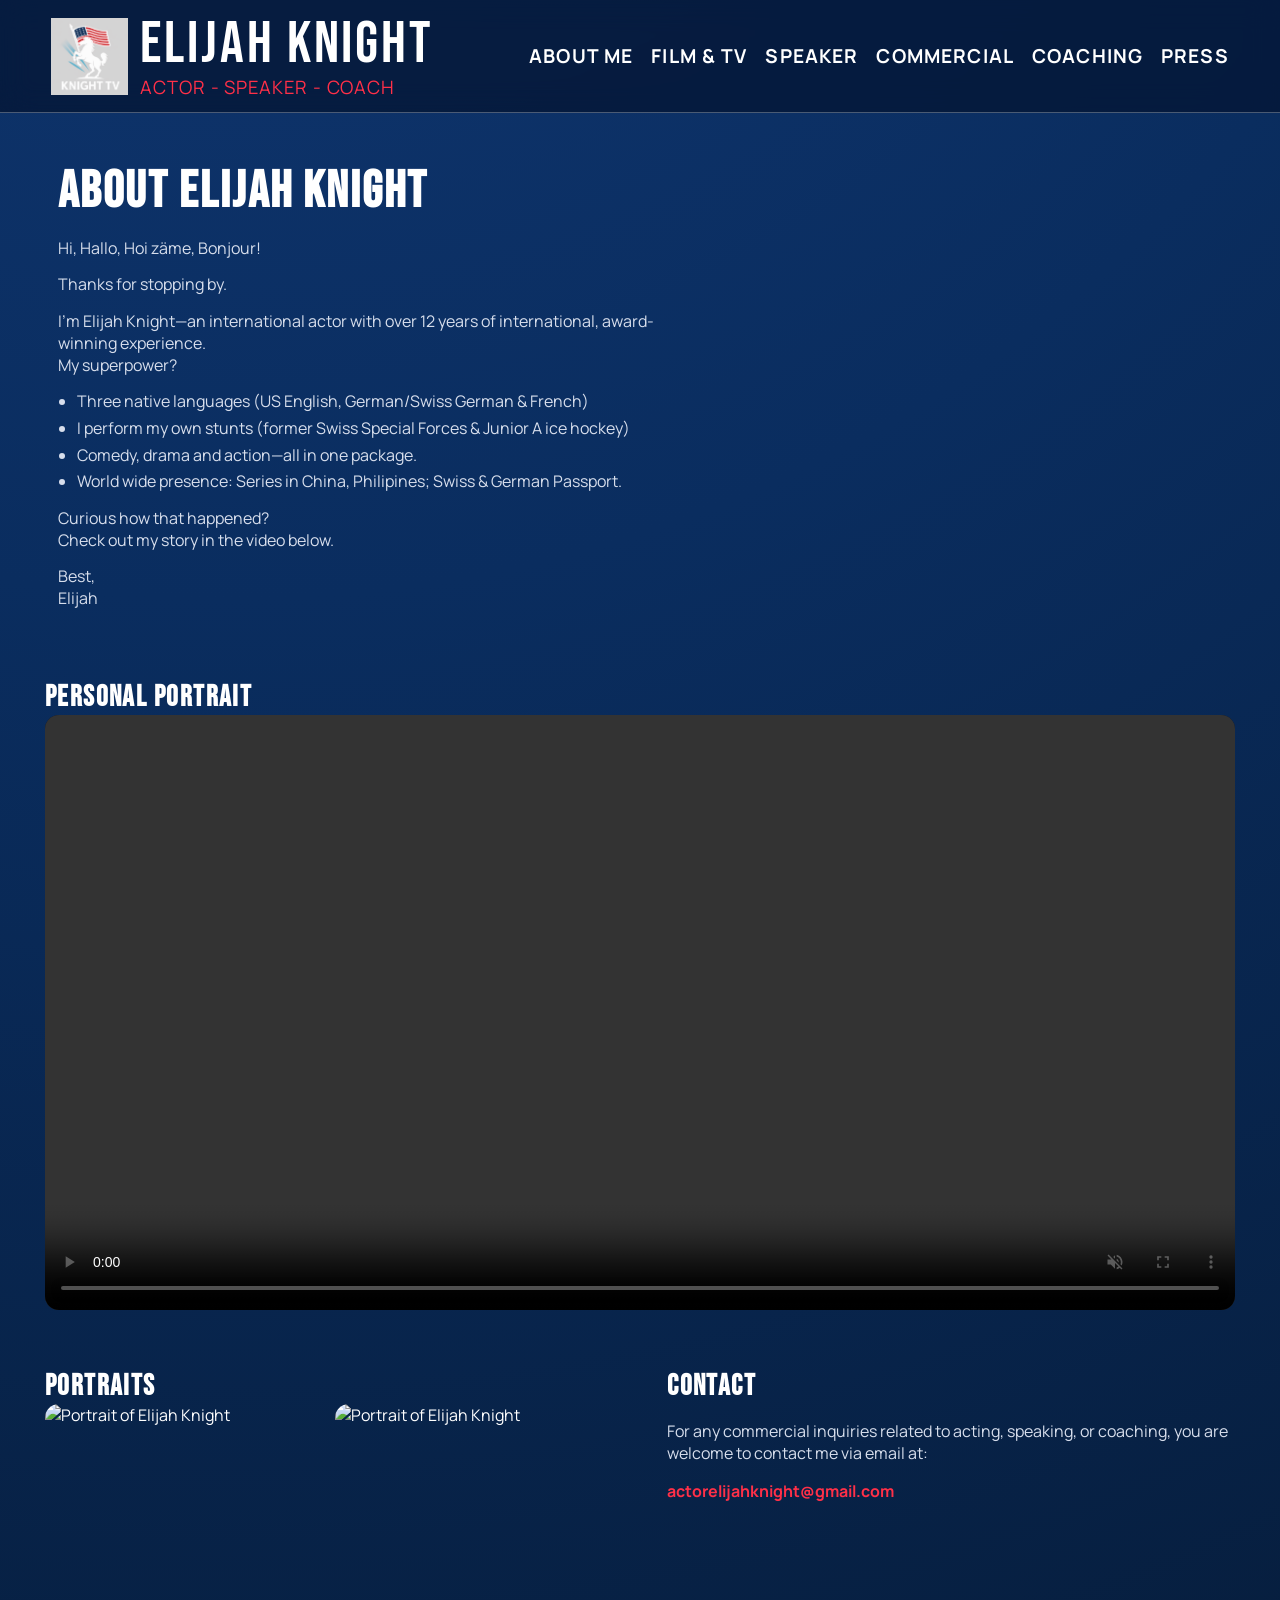
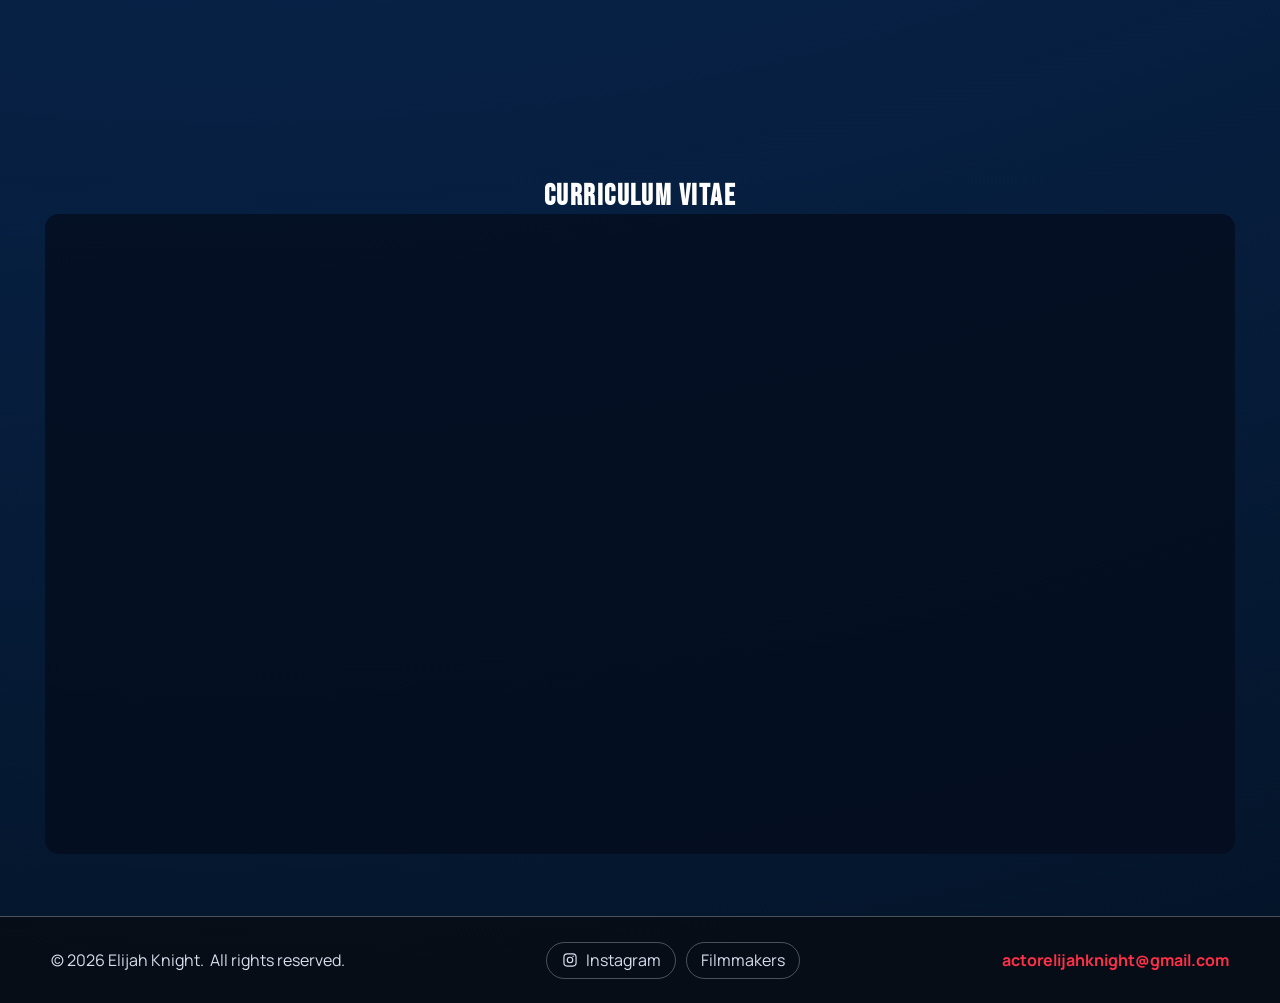
==== about.html @ 016f7296 "chnages eliah" ====
<!doctype html>
<html lang="en">
  <head>
    <meta charset="UTF-8" />
    <meta name="viewport" content="width=device-width, initial-scale=1.0" />
    <title>About | Elijah Knight</title>
    <meta name="description" content="Biography and profile of Elijah Knight." />
    <link rel="icon" type="image/png" href="assets/FavIcon.png" />
    <link rel="preconnect" href="https://fonts.googleapis.com" />
    <link rel="preconnect" href="https://fonts.gstatic.com" crossorigin />
    <link
      href="https://fonts.googleapis.com/css2?family=Bebas+Neue&family=Manrope:wght@400;600;700;800&display=swap"
      rel="stylesheet"
    />
    <link rel="stylesheet" href="styles.css" />
  </head>
  <body class="mobile-center-title">
    <header class="site-header">
      <div class="header-inner">
        <a class="brand" href="index.html">
          <img class="brand-logo" src="assets/KnightTVwhiteTransparent.png" alt="Elijah Knight logo" />
          <span class="brand-text">
            <span class="brand-title">Elijah Knight</span>
            <span class="brand-subtitle">Actor - Speaker - Coach</span>
          </span>
        </a>
        <button class="menu-toggle" type="button" aria-label="Toggle menu" aria-expanded="false" data-menu-toggle>
          <span></span><span></span><span></span>
        </button>
        <nav class="main-nav" aria-label="Main navigation" data-main-nav>
          <ul class="nav-list">
            <li><a class="nav-link" href="about.html">About Me</a></li>
            <li class="nav-item has-submenu">
              <a class="nav-link" href="reels.html">Film &amp; TV</a>
              <ul class="subnav">
                <li><a class="nav-link subnav-link" href="reels.html">Reels</a></li>
                <li><a class="nav-link subnav-link" href="films-tv-shows.html">Films &amp; TV Shows</a></li>
                <li><a class="nav-link subnav-link" href="in-production.html">In Production</a></li>
              </ul>
            </li>
            <li><a class="nav-link" href="speaker.html">Speaker</a></li>
            <li><a class="nav-link" href="commercial.html">Commercial</a></li>
            <li><a class="nav-link" href="coaching.html">Coaching</a></li>
            <li><a class="nav-link" href="press.html">Press</a></li>
          </ul>
        </nav>
      </div>
    </header>

    <main>
      <section class="page-hero plain-hero">
        <h1>About Elijah Knight</h1>
        <p>Hi, Hallo, Hoi zäme, Bonjour!</p>
        <p>Thanks for stopping by.</p>
        <p>
          I'm Elijah Knight—an international actor with over 12 years of international, award-winning experience.<br />
          My superpower?
        </p>
        <ul class="about-superpowers">
          <li>Three native languages (US English, German/Swiss German &amp; French)</li>
          <li>I perform my own stunts (former Swiss Special Forces &amp; Junior A ice hockey)</li>
          <li>Comedy, drama and action—all in one package.</li>
          <li>World wide presence: Series in China, Philipines; Swiss &amp; German Passport.</li>
        </ul>
        <p>
          Curious how that happened?<br />
          Check out my story in the video below.
        </p>
        <p>Best,<br />Elijah</p>
      </section>

      <section class="about-layout" aria-label="About details">
        <article class="section-card about-video-card">
          <h2>Personal Portrait</h2>
          <video controls autoplay muted loop playsinline preload="metadata" class="about-video">
            <source src="assets/about-video.mp4" type="video/mp4" />
          </video>
        </article>

        <article class="section-card about-portraits-card">
          <h2>Portraits</h2>
          <div class="about-portraits-grid">
            <img src="assets/portrait1.jpeg" alt="Portrait of Elijah Knight" />
            <img src="assets/portrait2.jpeg" alt="Portrait of Elijah Knight" />
          </div>
        </article>

        <article class="section-card about-contact-card">
          <h2>Contact</h2>
          <p>For any commercial inquiries related to acting, speaking, or coaching, you are welcome to contact me via email at:</p>
          <p><a class="footer-email" href="mailto:actorelijahknight@gmail.com">actorelijahknight@gmail.com</a></p>
        </article>

        <article class="section-card about-cv-card">
          <h2>Curriculum Vitae</h2>
          <iframe data-src="assets/elijah-knight-cv.pdf" title="Elijah Knight CV" class="about-cv-frame"></iframe>
          <a class="btn about-cv-mobile-link" href="assets/elijah-knight-cv.pdf" target="_blank" rel="noopener noreferrer">Download Curriculum Viate</a>
        </article>
      </section>
    </main>

    <footer class="site-footer">
      <div class="footer-inner">
        <p>© <span id="year">2026</span> Elijah Knight.<span class="footer-rights-block">All rights reserved.</span></p>
        <div class="footer-links">
          <a class="social-link" href="https://www.instagram.com/p/DXJRO6wuVqD/" target="_blank" rel="noopener noreferrer">
            <svg viewBox="0 0 24 24" aria-hidden="true"><path d="M7.75 2h8.5A5.76 5.76 0 0 1 22 7.75v8.5A5.76 5.76 0 0 1 16.25 22h-8.5A5.76 5.76 0 0 1 2 16.25v-8.5A5.76 5.76 0 0 1 7.75 2Zm0 1.8A3.96 3.96 0 0 0 3.8 7.75v8.5a3.96 3.96 0 0 0 3.95 3.95h8.5a3.96 3.96 0 0 0 3.95-3.95v-8.5a3.96 3.96 0 0 0-3.95-3.95h-8.5Zm8.96 1.42a1.08 1.08 0 1 1 0 2.16 1.08 1.08 0 0 1 0-2.16ZM12 7a5 5 0 1 1 0 10 5 5 0 0 1 0-10Zm0 1.8a3.2 3.2 0 1 0 0 6.4 3.2 3.2 0 0 0 0-6.4Z"/></svg>
            Instagram
          </a>
          <a class="social-link" href="https://www.filmmakers.eu/en/actors/elijah-knight" target="_blank" rel="noopener noreferrer">Filmmakers</a>
        </div>
        <a class="footer-email" href="mailto:actorelijahknight@gmail.com">actorelijahknight@gmail.com</a>
      </div>
    </footer>

    <script src="script.js"></script>
    <script>
      var yearNode = document.getElementById("year");
      if (yearNode) yearNode.textContent = String(new Date().getFullYear());
    </script>
  </body>
</html>
---- styles.css ----
:root {
  --bg: #031632;
  --surface: transparent;
  --surface-strong: transparent;
  --text: #ffffff;
  --muted: #d7deec;
  --accent: #ff002f;
  --accent-soft: #ff3048;
  --line: rgba(255, 255, 255, 0.28);
  --shadow: none;
}

* {
  box-sizing: border-box;
}

html,
body {
  margin: 0;
  padding: 0;
  font-family: "Manrope", "Segoe UI", sans-serif;
  color: var(--text);
  background: radial-gradient(circle at 18% -28%, #123a78 0, #0a2d5f 38%, #041428 100%);
  min-height: 100vh;
}

body {
  display: flex;
  flex-direction: column;
}

a {
  color: inherit;
  text-decoration: none;
}

.site-header {
  position: sticky;
  top: 0;
  z-index: 40;
  backdrop-filter: blur(14px);
  background: rgba(4, 22, 52, 0.76);
  border-bottom: 1px solid var(--line);
}

.header-inner {
  width: min(1200px, 92vw);
  margin: 0 auto;
  display: flex;
  align-items: center;
  justify-content: space-between;
  gap: 2rem;
  padding: 1rem 0;
}

.brand {
  display: flex;
  align-items: center;
  gap: 0.75rem;
  line-height: 1;
}

.brand-logo {
  height: clamp(3.2rem, 6.5vw, 4.8rem);
  width: auto;
  display: block;
}

.brand-text {
  display: flex;
  flex-direction: column;
}

.brand-title {
  font-family: "Bebas Neue", Impact, sans-serif;
  letter-spacing: 0.05em;
  font-size: clamp(2.2rem, 4.6vw, 4rem);
}

.brand-subtitle {
  margin-top: 0.2rem;
  font-size: clamp(0.9rem, 1.5vw, 1.15rem);
  color: var(--accent-soft);
  letter-spacing: 0.05em;
  text-transform: uppercase;
}

.main-nav {
  margin-left: auto;
}

.nav-list {
  list-style: none;
  padding: 0;
  margin: 0;
  display: flex;
  align-items: center;
  gap: clamp(0.5rem, 1.4vw, 1.6rem);
}

.nav-link {
  font-weight: 700;
  font-size: clamp(0.9rem, 1.5vw, 1.2rem);
  text-transform: uppercase;
  letter-spacing: 0.06em;
  padding-bottom: 0.3rem;
  border-bottom: 2px solid transparent;
  transition: border-color 0.2s ease, color 0.2s ease;
}

.nav-link:hover,
.nav-link.is-active {
  border-color: var(--accent);
  color: var(--accent-soft);
}

.nav-item {
  position: relative;
}

.subnav {
  list-style: none;
  margin: 0;
  padding: 0;
}

@media (min-width: 821px) {
  .subnav {
    position: absolute;
    top: 100%;
    left: 0;
    margin-top: 0.6rem;
    min-width: 220px;
    padding: 0.5rem 0;
    background: rgba(4, 22, 52, 0.96);
    border: 1px solid var(--line);
    border-radius: 12px;
    box-shadow: 0 18px 40px rgba(0, 0, 0, 0.35);
    opacity: 0;
    visibility: hidden;
    transform: translateY(-6px);
    transition: opacity 0.2s ease, transform 0.2s ease, visibility 0.2s ease;
    z-index: 50;
  }

  .nav-item.has-submenu:hover .subnav,
  .nav-item.has-submenu:focus-within .subnav {
    opacity: 1;
    visibility: visible;
    transform: translateY(0);
  }

  .subnav-link {
    display: block;
    padding: 0.55rem 1.1rem;
    border-bottom: none !important;
    white-space: nowrap;
  }

  .subnav-link:hover {
    background: rgba(255, 255, 255, 0.06);
  }
}

@media (max-width: 820px) {
  .subnav {
    padding-left: 1.2rem;
    margin-top: 0.4rem;
    display: flex;
    flex-direction: column;
    gap: 0.5rem;
  }

  .subnav-link {
    font-size: 0.9rem;
    opacity: 0.85;
  }
}

.menu-toggle {
  display: none;
  width: 46px;
  height: 46px;
  border: 1px solid var(--line);
  border-radius: 12px;
  background: transparent;
  color: var(--text);
  cursor: pointer;
}

.menu-toggle span {
  display: block;
  width: 22px;
  height: 2px;
  margin: 4px auto;
  background: currentColor;
  transition: transform 0.25s ease, opacity 0.25s ease;
}

.menu-toggle.is-open span:nth-child(1) {
  transform: translateY(6px) rotate(45deg);
}

.menu-toggle.is-open span:nth-child(2) {
  opacity: 0;
}

.menu-toggle.is-open span:nth-child(3) {
  transform: translateY(-6px) rotate(-45deg);
}

main {
  width: min(1400px, 96vw);
  margin: 1rem auto 0;
  flex: 1;
}

.home-page main {
  width: 100%;
  margin: 0;
}

.landing {
  position: relative;
  display: block;
}

.hero {
  position: relative;
  min-height: 84vh;
  border-radius: 26px;
  overflow: hidden;
  border: 1px solid var(--line);
  box-shadow: var(--shadow);
  background: #000;
}

.home-page .hero {
  min-height: calc(100vh - 88px);
  border-radius: 0;
  border-left: 0;
  border-right: 0;
}

.hero-video-wrap {
  position: absolute;
  inset: 0;
  pointer-events: none;
}

.hero-video {
  position: absolute;
  inset: 0;
  width: 100%;
  height: 100%;
  transform: scale(1.05);
  filter: saturate(0.92) contrast(1.08);
}

.hero-video-local {
  object-fit: cover;
  z-index: 1;
}

.hero-video-youtube {
  z-index: 0;
}

.hero-overlay {
  position: absolute;
  inset: 0;
  background:
    linear-gradient(180deg, rgba(2, 12, 30, 0.22) 0%, rgba(6, 21, 45, 0.46) 40%, rgba(5, 15, 34, 0.78) 100%),
    linear-gradient(120deg, rgba(255, 0, 47, 0.22) 0%, rgba(255, 0, 47, 0) 45%);
}

.hero-content {
  position: absolute;
  inset: auto 0 3.2rem;
  z-index: 2;
  padding: clamp(1rem, 2.4vw, 2rem);
}

.eyebrow {
  margin: 0;
  color: var(--accent-soft);
  text-transform: uppercase;
  font-size: 0.88rem;
  letter-spacing: 0.12em;
}

.hero-title {
  margin: 0.4rem 0 0.8rem;
  font-size: clamp(1.5rem, 3.8vw, 3rem);
}

.hero-quote {
  margin: 1rem 0 0;
  font-size: clamp(1.1rem, 2vw, 1.8rem);
  max-width: 50ch;
}

.news-card {
  position: absolute;
  bottom: 3.9rem;
  right: 1rem;
  width: min(360px, 34vw);
  background: var(--surface);
  border: 1px solid var(--line);
  border-radius: 20px;
  padding: 1rem;
  box-shadow: var(--shadow);
  min-height: auto;
  z-index: 5;
  backdrop-filter: none;
  transition: opacity 1.1s ease, transform 1.1s ease;
}

.news-card.is-hidden {
  opacity: 0;
  transform: translateY(8px);
  pointer-events: none;
}

.news-card.is-visible {
  opacity: 1;
  transform: translateY(0);
  pointer-events: all;
}

.close-instagram-card {
  position: absolute;
  top: 0.55rem;
  right: 0.55rem;
  width: 30px;
  height: 30px;
  border: 1px solid var(--line);
  border-radius: 8px;
  background: transparent;
  color: var(--text);
  font-size: 1.2rem;
  line-height: 1;
  cursor: pointer;
}

.news-copy {
  color: var(--muted);
  margin: 0.7rem 0 0.9rem;
}

.hero-ticker {
  position: absolute;
  left: 0;
  right: 0;
  bottom: 0;
  z-index: 6;
  overflow: hidden;
  border-top: 1px solid rgba(255, 255, 255, 0.24);
  background: rgba(1, 14, 36, 0.78);
}

.hero-ticker-track {
  display: flex;
  gap: 3rem;
  width: max-content;
  padding: 0.65rem 1rem;
  animation: ticker-scroll 22s linear infinite;
}

.hero-ticker-track span {
  white-space: nowrap;
  font-weight: 700;
  color: #ffffff;
}

@keyframes ticker-scroll {
  from {
    transform: translateX(0);
  }
  to {
    transform: translateX(-50%);
  }
}

.news-card h2,
.section-card h2 {
  margin: 0;
  font-family: "Bebas Neue", Impact, sans-serif;
  letter-spacing: 0.05em;
  font-size: 1.8rem;
}

.news-list {
  margin: 1rem 0 0;
  padding-left: 1.1rem;
  color: var(--muted);
}

.metrics {
  margin-top: 1.5rem;
  display: grid;
  grid-template-columns: repeat(4, minmax(0, 1fr));
  gap: 1rem;
}

.metric {
  background: var(--surface);
  border: 0;
  border-radius: 16px;
  padding: 1rem;
  text-align: center;
}

.metric strong {
  display: block;
  font-family: "Bebas Neue", Impact, sans-serif;
  font-size: clamp(1.6rem, 2.7vw, 2.2rem);
  letter-spacing: 0.03em;
  color: var(--accent);
}

.metric span {
  color: #ffffff !important;
  font-weight: 800 !important;
  font-size: 0.9rem;
}

.clients {
  margin-top: 0.55rem;
  background: var(--surface);
  border: 0;
  border-radius: 16px;
  padding: 1rem;
  text-align: center;
}

.clients h2 {
  width: 100%;
  margin: 0 0 1rem;
  text-align: center !important;
}

.footer-rights-block {
  display: inline;
  margin-left: 0.35rem;
}

.logo-row {
  display: grid;
  gap: 0.8rem;
  grid-template-columns: repeat(4, minmax(0, 1fr));
}

.logo-chip {
  border: 1px dashed var(--line);
  border-radius: 12px;
  padding: 0.9rem;
  text-align: center;
  color: var(--muted);
}

.page-hero {
  border: 1px solid var(--line);
  border-radius: 20px;
  padding: 2rem;
  background: linear-gradient(130deg, rgba(255, 0, 47, 0.24), rgba(8, 29, 63, 0.54));
}

.page-hero.plain-hero {
  border: 0;
  background: transparent;
}

.page-hero h1 {
  margin: 0;
  font-family: "Bebas Neue", Impact, sans-serif;
  letter-spacing: 0.04em;
  font-size: clamp(2rem, 4.5vw, 3.2rem);
}

.page-hero p {
  margin: 0.9rem 0 0;
  max-width: 60ch;
  color: var(--muted);
}

.about-superpowers {
  margin: 0.9rem 0 0;
  max-width: 60ch;
  color: var(--muted);
  padding-left: 1.2rem;
}

.about-superpowers li {
  margin: 0.3rem 0;
}

.sections-grid {
  margin-top: 1.2rem;
  display: grid;
  gap: 1rem;
  grid-template-columns: repeat(2, minmax(0, 1fr));
}

.video-grid {
  margin-top: 1.2rem;
  display: grid;
  grid-template-columns: repeat(2, minmax(0, 1fr));
  gap: 1.1rem;
}

.video-card {
  border: 1px solid var(--line);
  border-radius: 16px;
  background: var(--surface);
  padding: 1.2rem;
}

.video-card-frame {
  position: relative;
  width: 100%;
  padding-top: 56.25%;
  border-radius: 12px;
  overflow: hidden;
  background: #000;
}

.video-card-frame iframe {
  position: absolute;
  inset: 0;
  width: 100%;
  height: 100%;
  border: 0;
}

.video-card h2 {
  margin: 1rem 0 0;
  font-family: "Bebas Neue", Impact, sans-serif;
  letter-spacing: 0.04em;
  font-size: clamp(1.3rem, 2.6vw, 2rem);
}

.video-card p {
  margin: 0.4rem 0 0;
  color: var(--muted);
}

.video-single {
  margin-top: 1.2rem;
  max-width: 720px;
}

.audio-grid {
  margin-top: 1.2rem;
  display: grid;
  grid-template-columns: repeat(2, minmax(0, 1fr));
  gap: 1.1rem;
}

.audio-card {
  border: 1px solid var(--line);
  border-radius: 16px;
  background: var(--surface);
  padding: 1.2rem;
}

.audio-card h2 {
  margin: 0 0 0.8rem;
  font-family: "Bebas Neue", Impact, sans-serif;
  letter-spacing: 0.04em;
  font-size: clamp(1.2rem, 2.4vw, 1.6rem);
}

.audio-card audio {
  width: 100%;
}

.video-card-note {
  display: inline-block;
  margin-top: 0.5rem;
  font-size: 0.82rem;
  font-weight: 700;
  text-transform: uppercase;
  letter-spacing: 0.04em;
  color: var(--accent-soft);
}

.about-layout {
  margin-top: 1.2rem;
  display: grid;
  gap: 1rem;
  grid-template-columns: repeat(2, minmax(0, 1fr));
}

.about-video,
.about-cv-frame {
  width: 100%;
  border: 0;
  border-radius: 14px;
  background: rgba(4, 13, 30, 0.82);
}

.about-video {
  min-height: 260px;
}

.about-cv-card,
.about-video-card {
  grid-column: 1 / -1;
}

.about-cv-frame {
  min-height: 640px;
  border: 0;
}

.about-cv-mobile-link {
  display: none;
  margin-top: 0.9rem;
}

.section-card.about-contact-card,
.section-card.about-cv-card {
  border: 0;
}

.section-card.about-video-card,
.section-card.about-portraits-card {
  border: 0;
}

.about-portraits-grid {
  display: grid;
  gap: 0.8rem;
  grid-template-columns: repeat(2, minmax(0, 1fr));
}

.about-portraits-grid img {
  width: 100%;
  height: 320px;
  object-fit: cover;
  border-radius: 14px;
  border: 0;
}

.press-grid {
  margin-top: 1.2rem;
  display: grid;
  grid-template-columns: repeat(2, minmax(0, 1fr));
  gap: 1rem;
}

.press-tile {
  display: block;
  border: 1px solid var(--line);
  border-radius: 16px;
  background: transparent;
  padding: 1rem;
  transition: transform 0.2s ease, border-color 0.2s ease;
}

.press-thumb {
  display: flex;
  flex-direction: column;
  align-items: center;
  justify-content: center;
  gap: 0.4rem;
  aspect-ratio: 16 / 9;
  margin-bottom: 0.9rem;
  border: 1px dashed var(--line);
  border-radius: 10px;
  background: linear-gradient(140deg, rgba(255, 255, 255, 0.07), rgba(255, 255, 255, 0.02));
  color: var(--muted);
}

.press-thumb svg {
  width: 34px;
  height: 34px;
  opacity: 0.55;
}

.press-thumb-label {
  font-size: 0.7rem;
  text-transform: uppercase;
  letter-spacing: 0.06em;
  opacity: 0.7;
}

.press-tile:hover {
  transform: translateY(-2px);
  border-color: rgba(255, 255, 255, 0.54);
}

.press-type {
  display: inline-block;
  font-size: 0.75rem;
  font-weight: 700;
  text-transform: uppercase;
  color: #ffffff;
  background: rgba(255, 0, 47, 0.86);
  padding: 0.25rem 0.55rem;
  border-radius: 999px;
}

.press-tile h2 {
  margin: 0.7rem 0 0.4rem;
  font-size: 1.25rem;
}

.press-tile p {
  margin: 0;
  color: var(--muted);
}

.section-card {
  border: 1px solid var(--line);
  border-radius: 16px;
  background: var(--surface);
  padding: 1.2rem;
}

.section-card p {
  color: var(--muted);
  margin-bottom: 0;
}

.site-footer {
  border-top: 1px solid var(--line);
  background: rgba(8, 12, 18, 0.8);
  margin-top: 2.4rem;
}

.footer-inner {
  width: min(1200px, 92vw);
  margin: 0 auto;
  padding: 1rem 0;
  display: flex;
  align-items: center;
  justify-content: space-between;
  gap: 1rem;
  flex-wrap: wrap;
  color: var(--muted);
}

.social-link {
  display: inline-flex;
  align-items: center;
  gap: 0.5rem;
  border: 1px solid var(--line);
  border-radius: 999px;
  padding: 0.4rem 0.9rem;
  transition: border-color 0.2s ease, color 0.2s ease;
}

.footer-links {
  display: inline-flex;
  gap: 0.6rem;
  flex-wrap: wrap;
}

.footer-email {
  color: var(--accent-soft);
  font-weight: 700;
}

.social-link:hover {
  border-color: var(--accent);
  color: var(--accent-soft);
}

.social-link svg {
  width: 16px;
  height: 16px;
  fill: currentColor;
}

.btn {
  border: 1px solid var(--line);
  color: var(--text);
  background: rgba(255, 255, 255, 0.04);
  padding: 0.55rem 0.95rem;
  border-radius: 10px;
  font-weight: 700;
  cursor: pointer;
}

.btn-primary {
  background: var(--accent);
  color: #ffffff;
  border-color: transparent;
}

@media (max-width: 980px) {
  .landing {
    display: grid;
    grid-template-columns: 1fr;
  }

  .news-card {
    display: none !important;
  }

  .hero {
    min-height: 62vh;
  }

  .home-page .hero {
    min-height: 72vh;
  }

  .metrics {
    grid-template-columns: repeat(2, minmax(0, 1fr));
  }

  .logo-row {
    grid-template-columns: repeat(2, minmax(0, 1fr));
  }

  .sections-grid {
    grid-template-columns: 1fr;
  }

  .video-grid,
  .audio-grid,
  .about-layout,
  .press-grid,
  .about-portraits-grid {
    grid-template-columns: 1fr;
  }

  .about-cv-frame {
    min-height: 520px;
    display: none;
  }

  .about-cv-mobile-link {
    display: inline-flex;
  }

  .footer-inner {
    justify-content: center;
    text-align: center;
  }

  .footer-links {
    justify-content: center;
  }

  .footer-email {
    width: 100%;
    text-align: center;
  }

  .mobile-center-title .page-hero h1 {
    text-align: center !important;
  }

  .footer-rights-block {
    display: block;
    margin-left: 0;
  }
}

@media (min-width: 981px) {
  .about-cv-card h2 {
    text-align: center;
  }
}

@media (max-width: 820px) {
  .header-inner {
    flex-wrap: wrap;
    gap: 0.8rem;
  }

  .menu-toggle {
    display: inline-block;
    margin-left: auto;
  }

  .main-nav {
    width: 100%;
    max-height: 0;
    overflow: hidden;
    transition: max-height 0.28s ease;
  }

  .main-nav.is-open {
    max-height: 60vh;
  }

  .nav-list {
    flex-direction: column;
    align-items: flex-start;
    padding: 0.6rem 0 0.8rem;
  }

  .nav-link {
    font-size: 1rem;
  }
}

@media (max-width: 540px) {
  .brand-title {
    font-size: 2.2rem;
  }

  .brand-subtitle {
    font-size: 0.8rem;
  }

  main {
    margin-top: 1.2rem;
  }

  .hero {
    border-radius: 18px;
  }

  .hero-video {
    transform: scale(1.28);
  }

  .hero-ticker-track {
    padding: 0.6rem 0.8rem;
    animation-duration: 16s;
  }

  .news-card {
    display: none !important;
  }

  .metrics {
    grid-template-columns: 1fr;
  }
}
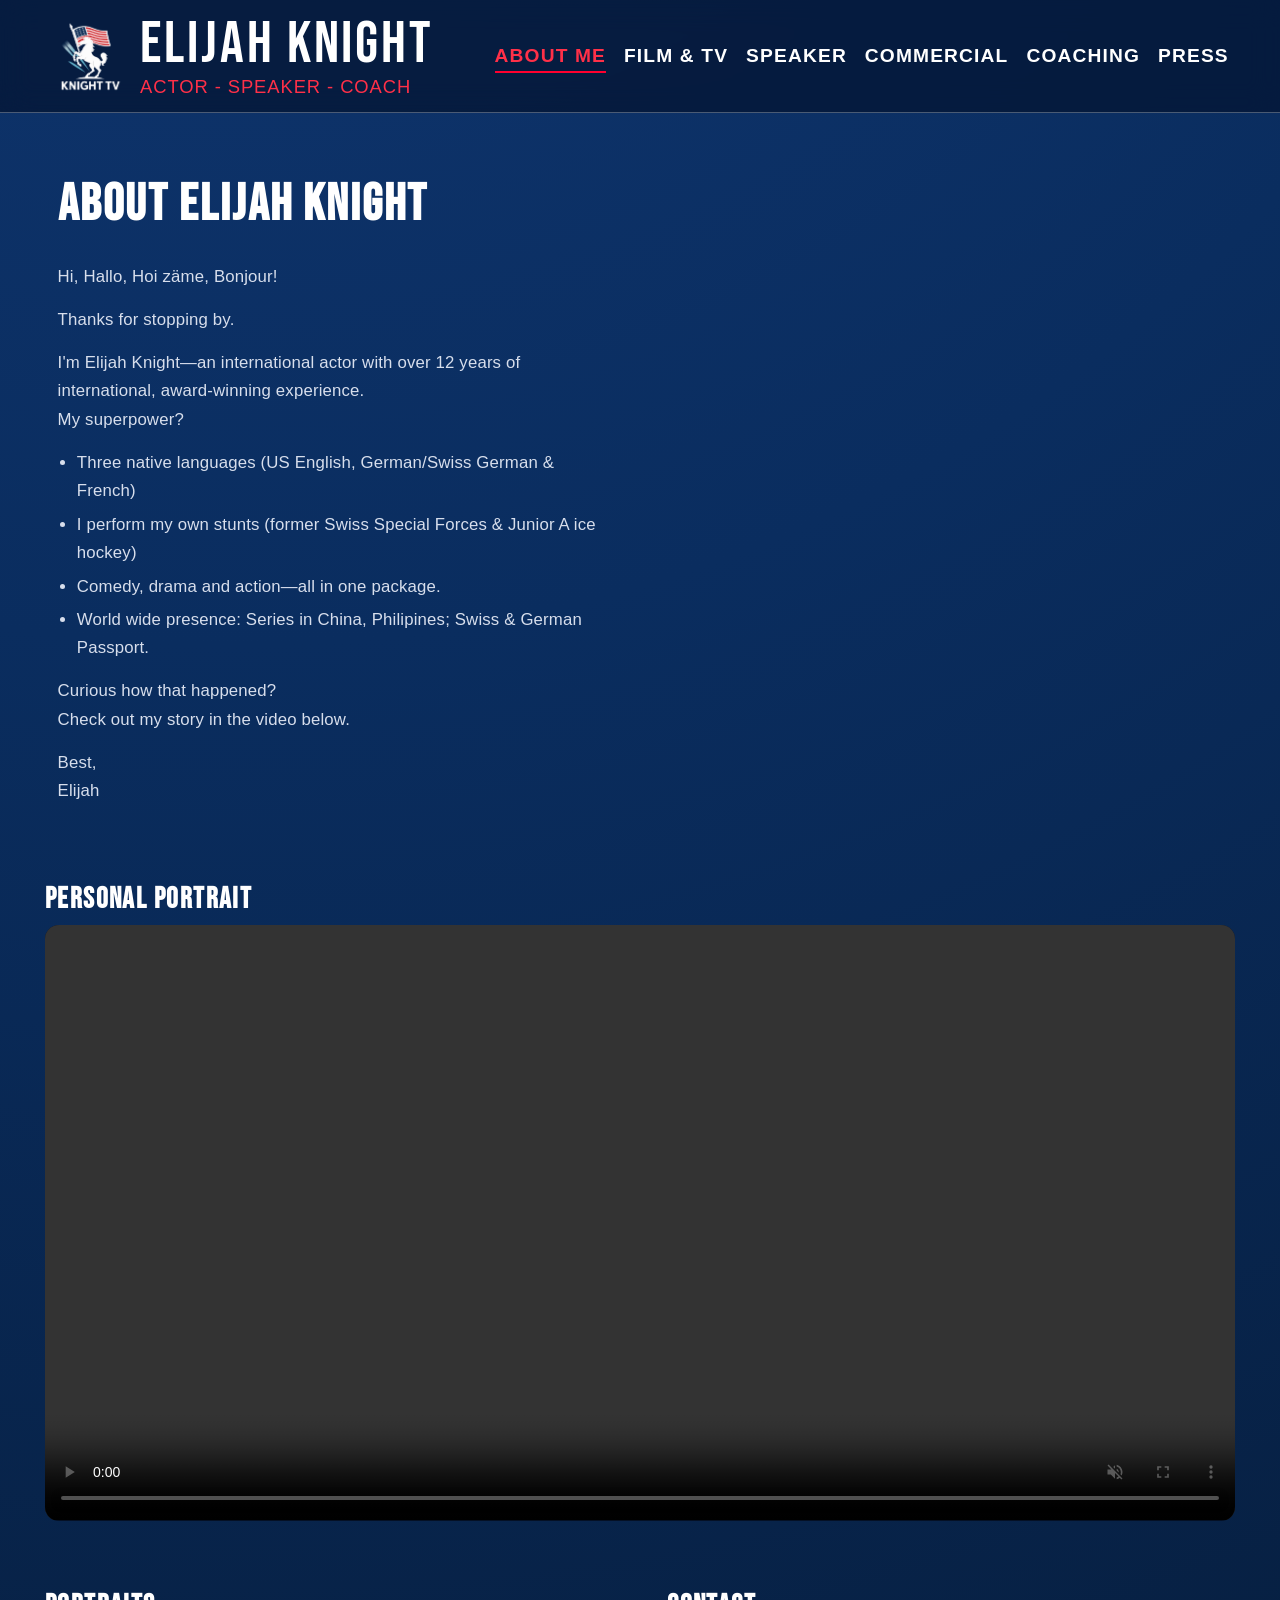
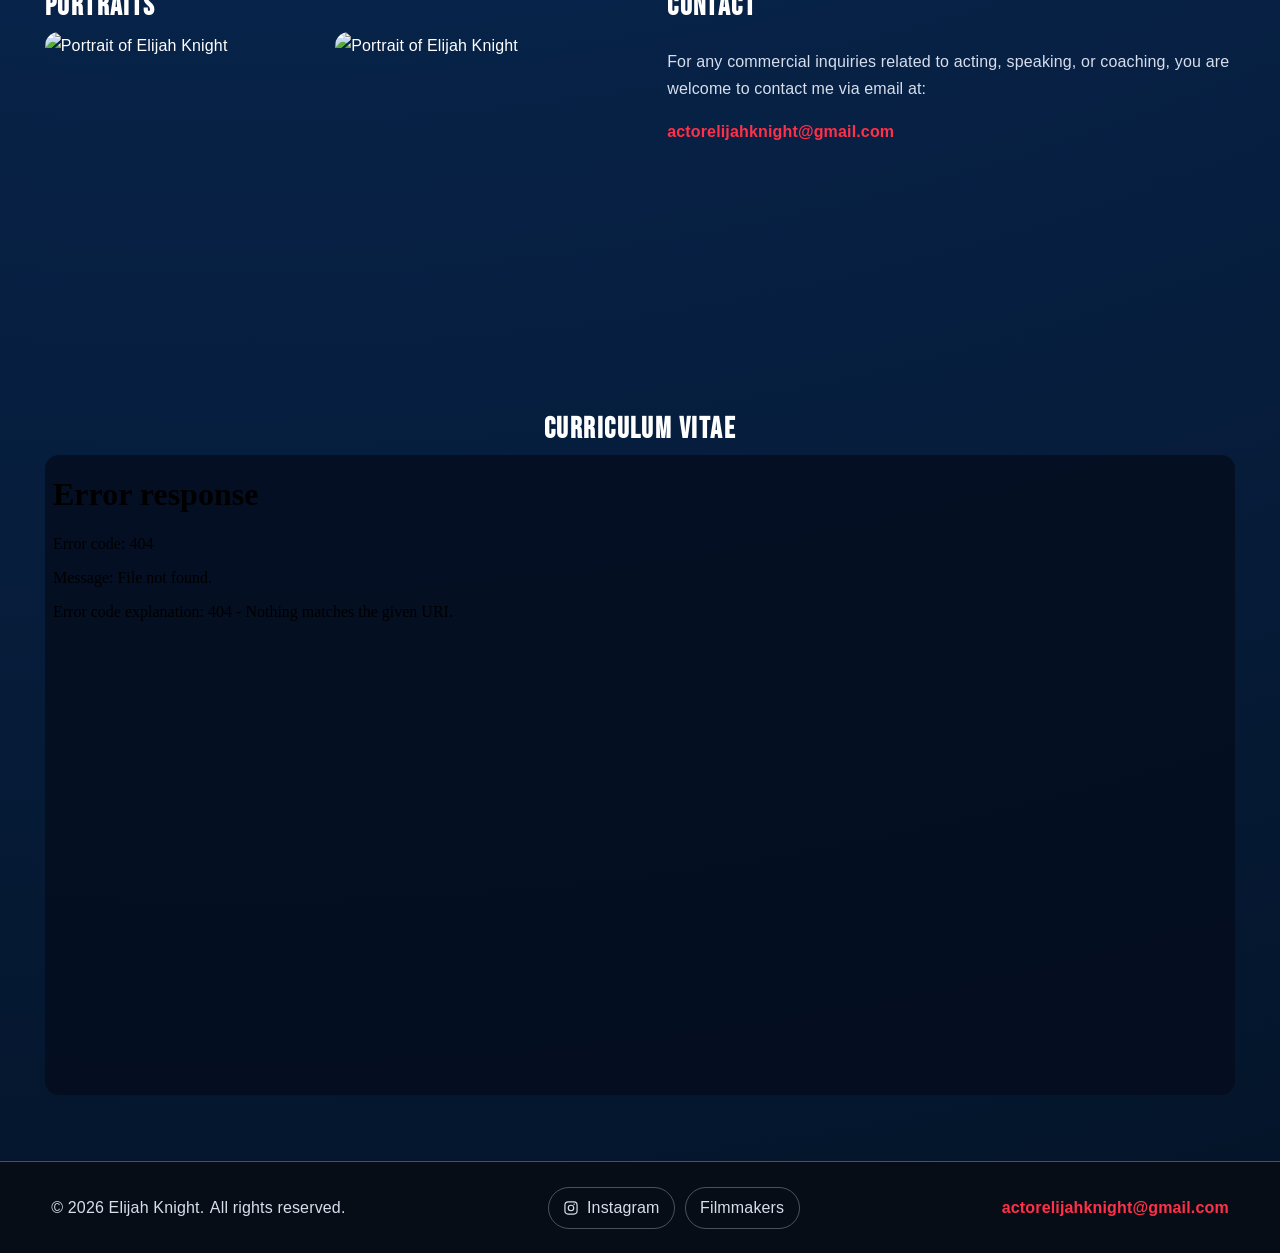
==== commit 28b9f2ad: "text changed" ====
--- a/about.html
+++ b/about.html
@@ -9,7 +9,7 @@
     <link rel="preconnect" href="https://fonts.googleapis.com" />
     <link rel="preconnect" href="https://fonts.gstatic.com" crossorigin />
     <link
-      href="https://fonts.googleapis.com/css2?family=Bebas+Neue&family=Manrope:wght@400;600;700;800&display=swap"
+      href="https://fonts.googleapis.com/css2?family=Bebas+Neue&family=Poppins:wght@300;400;500;600;700;800&display=swap"
       rel="stylesheet"
     />
     <link rel="stylesheet" href="styles.css" />
--- a/styles.css
+++ b/styles.css
@@ -19,6 +19,11 @@
   margin: 0;
   padding: 0;
   font-family: "Manrope", "Segoe UI", sans-serif;
+  font-size: 16px;
+  line-height: 1.7;
+  letter-spacing: 0.01em;
+  -webkit-font-smoothing: antialiased;
+  text-rendering: optimizeLegibility;
   color: var(--text);
   background: radial-gradient(circle at 18% -28%, #123a78 0, #0a2d5f 38%, #041428 100%);
   min-height: 100vh;
@@ -481,12 +486,14 @@
 .page-hero p {
   margin: 0.9rem 0 0;
   max-width: 60ch;
+  font-size: 1.05rem;
   color: var(--muted);
 }
 
 .about-superpowers {
   margin: 0.9rem 0 0;
   max-width: 60ch;
+  font-size: 1.05rem;
   color: var(--muted);
   padding-left: 1.2rem;
 }
@@ -545,9 +552,61 @@
   color: var(--muted);
 }
 
+.film-grid {
+  margin-top: 1.2rem;
+  display: grid;
+  grid-template-columns: repeat(2, minmax(0, 1fr));
+  gap: 1.1rem;
+}
+
+.film-bubble {
+  position: relative;
+  border-radius: 20px;
+  overflow: hidden;
+  border: 1px solid var(--line);
+  min-height: 290px;
+  background: #000;
+}
+
+.film-bubble video {
+  position: absolute;
+  inset: 0;
+  width: 100%;
+  height: 100%;
+  object-fit: cover;
+}
+
+.film-bubble-overlay {
+  position: absolute;
+  inset: 0;
+  background: linear-gradient(180deg, rgba(6, 20, 44, 0.08), rgba(6, 20, 44, 0.72));
+}
+
+.film-bubble-label {
+  position: absolute;
+  left: 1.1rem;
+  right: 1.1rem;
+  bottom: 1rem;
+  z-index: 2;
+}
+
+.film-bubble-label h2 {
+  margin: 0;
+  font-family: "Bebas Neue", Impact, sans-serif;
+  letter-spacing: 0.04em;
+  font-size: clamp(1.4rem, 2.8vw, 2.4rem);
+}
+
 .video-single {
   margin-top: 1.2rem;
   max-width: 720px;
+}
+
+.section-heading {
+  margin: 1.6rem 0 0;
+  font-family: "Bebas Neue", Impact, sans-serif;
+  letter-spacing: 0.04em;
+  font-size: clamp(1.4rem, 2.8vw, 2rem);
 }
 
 .audio-grid {
@@ -615,6 +674,89 @@
 }
 
 .about-cv-mobile-link {
+  display: none;
+  margin-top: 0.9rem;
+}
+
+.cv-toggle-section {
+  margin-top: 1.4rem;
+}
+
+.cv-toggle {
+  display: flex;
+  align-items: center;
+  justify-content: space-between;
+  width: 100%;
+  gap: 1rem;
+  padding: 1rem 1.2rem;
+  border: 1px solid var(--line);
+  border-radius: 14px;
+  background: var(--surface);
+  color: var(--text);
+  font-family: "Bebas Neue", Impact, sans-serif;
+  letter-spacing: 0.04em;
+  font-size: clamp(1.2rem, 2.4vw, 1.6rem);
+  cursor: pointer;
+  text-align: left;
+  transition: border-color 0.2s ease;
+}
+
+.cv-toggle:hover {
+  border-color: rgba(255, 255, 255, 0.54);
+}
+
+.cv-toggle-icon {
+  position: relative;
+  flex-shrink: 0;
+  width: 28px;
+  height: 28px;
+  border: 1px solid var(--line);
+  border-radius: 50%;
+}
+
+.cv-toggle-icon::before,
+.cv-toggle-icon::after {
+  content: "";
+  position: absolute;
+  top: 50%;
+  left: 50%;
+  background: currentColor;
+  transform: translate(-50%, -50%);
+}
+
+.cv-toggle-icon::before {
+  width: 12px;
+  height: 2px;
+}
+
+.cv-toggle-icon::after {
+  width: 2px;
+  height: 12px;
+  transition: transform 0.2s ease, opacity 0.2s ease;
+}
+
+.cv-toggle[aria-expanded="true"] .cv-toggle-icon::after {
+  transform: translate(-50%, -50%) rotate(90deg);
+  opacity: 0;
+}
+
+.cv-panel {
+  margin-top: 0.9rem;
+}
+
+.cv-panel[hidden] {
+  display: none;
+}
+
+.cv-frame {
+  width: 100%;
+  min-height: 640px;
+  border: 0;
+  border-radius: 14px;
+  background: rgba(4, 13, 30, 0.82);
+}
+
+.cv-mobile-link {
   display: none;
   margin-top: 0.9rem;
 }
@@ -822,6 +964,7 @@
 
   .video-grid,
   .audio-grid,
+  .film-grid,
   .about-layout,
   .press-grid,
   .about-portraits-grid {
@@ -834,6 +977,15 @@
   }
 
   .about-cv-mobile-link {
+    display: inline-flex;
+  }
+
+  .cv-frame {
+    min-height: 520px;
+    display: none;
+  }
+
+  .cv-mobile-link {
     display: inline-flex;
   }
 
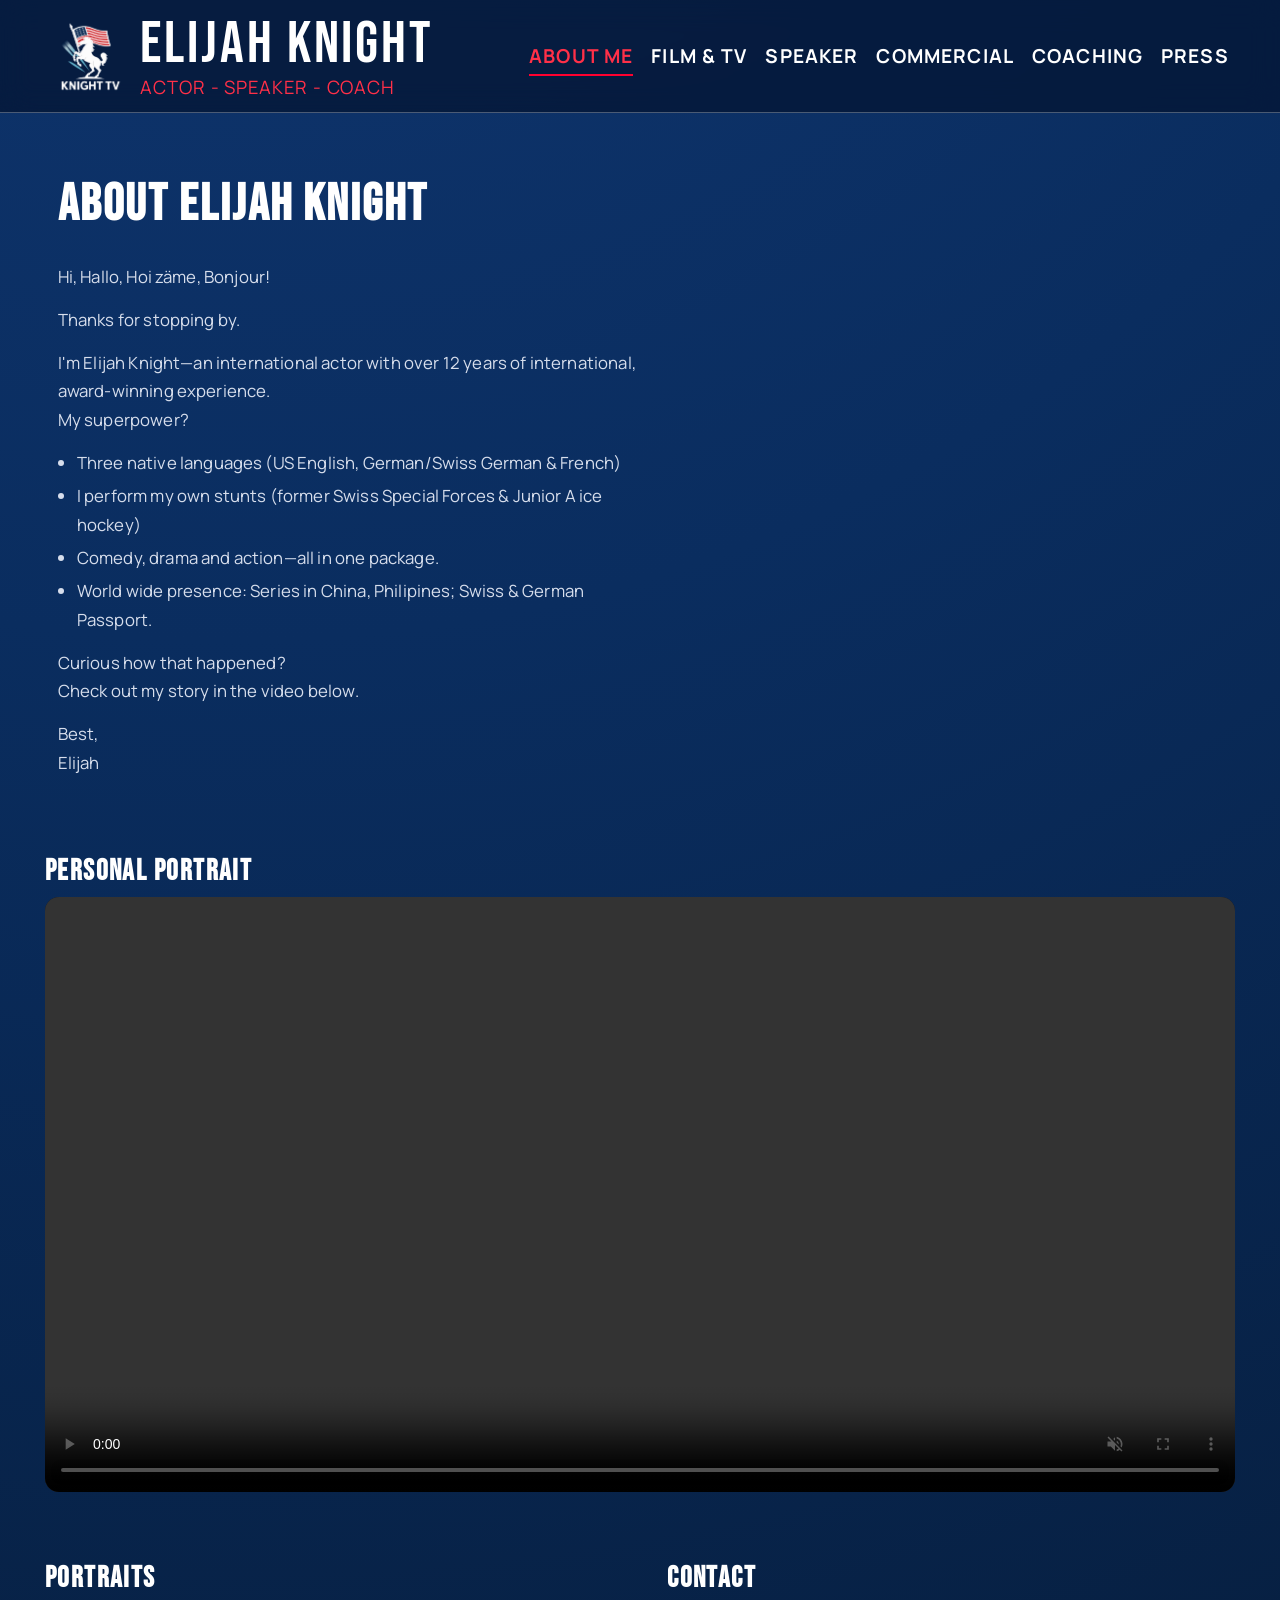
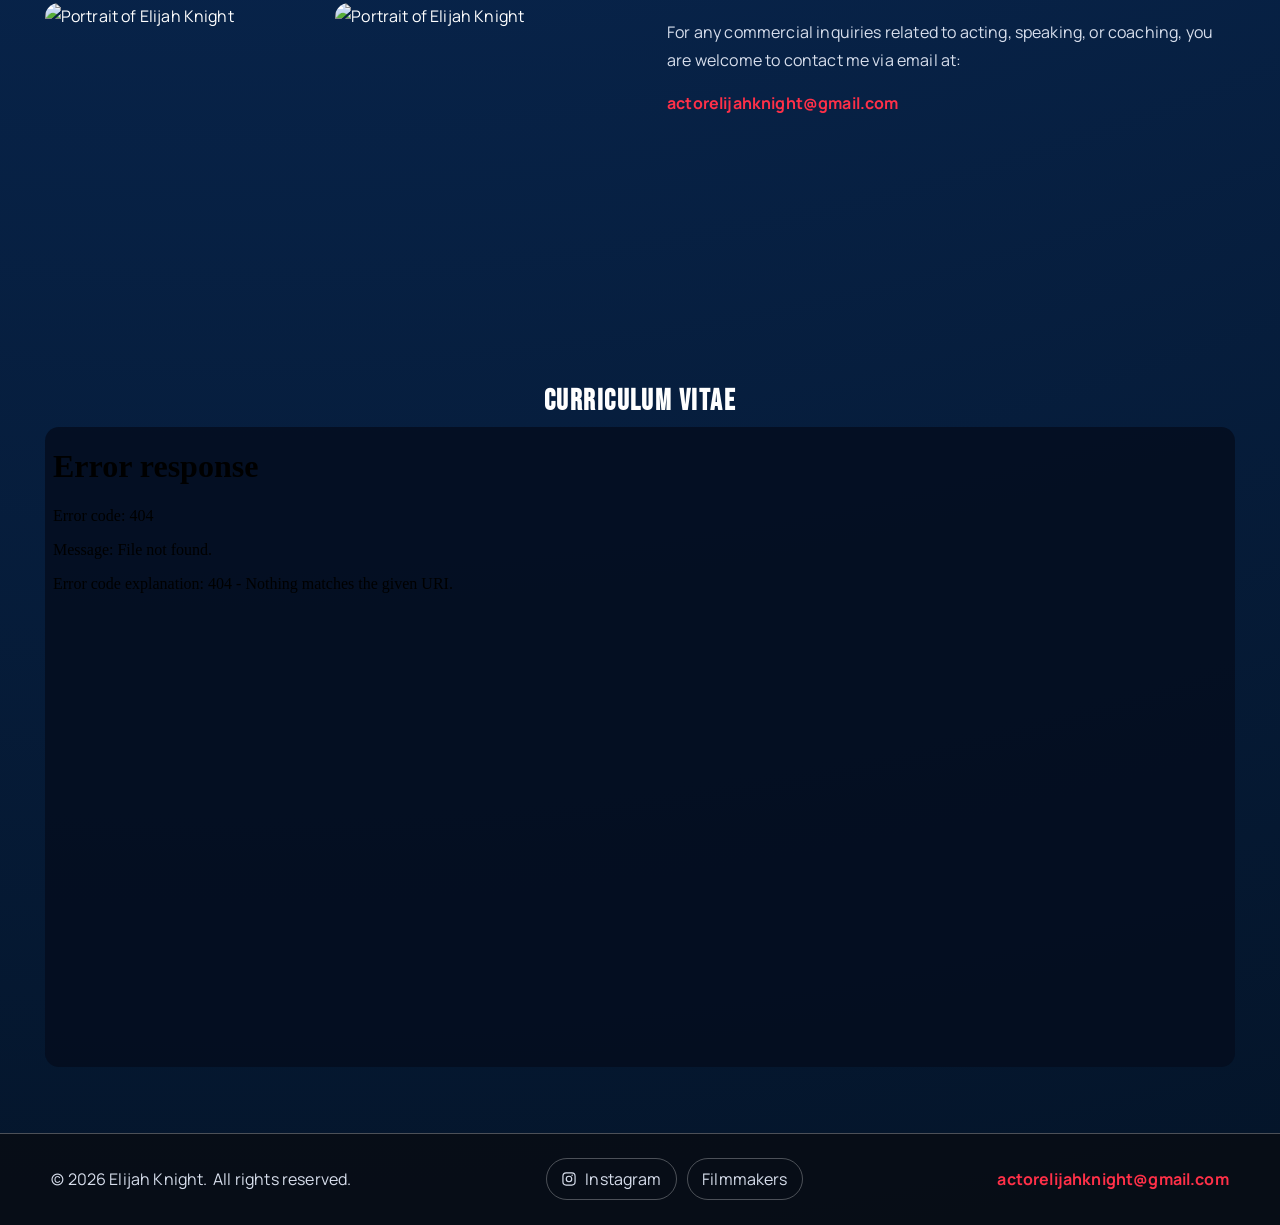
==== commit 63e985bf: "videos adjusted" ====
--- a/about.html
+++ b/about.html
@@ -6,12 +6,6 @@
     <title>About | Elijah Knight</title>
     <meta name="description" content="Biography and profile of Elijah Knight." />
     <link rel="icon" type="image/png" href="assets/FavIcon.png" />
-    <link rel="preconnect" href="https://fonts.googleapis.com" />
-    <link rel="preconnect" href="https://fonts.gstatic.com" crossorigin />
-    <link
-      href="https://fonts.googleapis.com/css2?family=Bebas+Neue&family=Poppins:wght@300;400;500;600;700;800&display=swap"
-      rel="stylesheet"
-    />
     <link rel="stylesheet" href="styles.css" />
   </head>
   <body class="mobile-center-title">
--- a/styles.css
+++ b/styles.css
@@ -1,3 +1,19 @@
+@font-face {
+  font-family: "Bebas Neue";
+  font-style: normal;
+  font-weight: 400;
+  font-display: swap;
+  src: url("assets/fonts/bebas-neue-v16-latin-400.woff2") format("woff2");
+}
+
+@font-face {
+  font-family: "Manrope";
+  font-style: normal;
+  font-weight: 400 800;
+  font-display: swap;
+  src: url("assets/fonts/manrope-v20-latin-variable.woff2") format("woff2");
+}
+
 :root {
   --bg: #031632;
   --surface: transparent;
@@ -540,6 +556,68 @@
   border: 0;
 }
 
+.video-facade {
+  position: absolute;
+  inset: 0;
+  width: 100%;
+  height: 100%;
+  border: 0;
+  margin: 0;
+  padding: 0;
+  cursor: pointer;
+  background: #000;
+  display: block;
+}
+
+.video-facade img {
+  position: absolute;
+  inset: 0;
+  width: 100%;
+  height: 100%;
+  object-fit: cover;
+  opacity: 0.75;
+}
+
+.video-facade-play {
+  position: absolute;
+  top: 50%;
+  left: 50%;
+  transform: translate(-50%, -50%);
+  width: 3.4rem;
+  height: 3.4rem;
+  border-radius: 50%;
+  background: var(--accent);
+  display: flex;
+  align-items: center;
+  justify-content: center;
+}
+
+.video-facade-play::before {
+  content: "";
+  border-style: solid;
+  border-width: 0.6rem 0 0.6rem 1rem;
+  border-color: transparent transparent transparent #fff;
+  margin-left: 0.15rem;
+}
+
+.video-facade-consent {
+  position: absolute;
+  left: 0;
+  right: 0;
+  bottom: 0;
+  padding: 0.4rem 0.6rem;
+  font-size: 0.72rem;
+  line-height: 1.3;
+  color: var(--muted);
+  background: linear-gradient(0deg, rgba(0, 0, 0, 0.85), rgba(0, 0, 0, 0));
+  text-align: center;
+}
+
+.video-facade:hover .video-facade-play,
+.video-facade:focus-visible .video-facade-play {
+  background: var(--accent-soft);
+}
+
 .video-card h2 {
   margin: 1rem 0 0;
   font-family: "Bebas Neue", Impact, sans-serif;
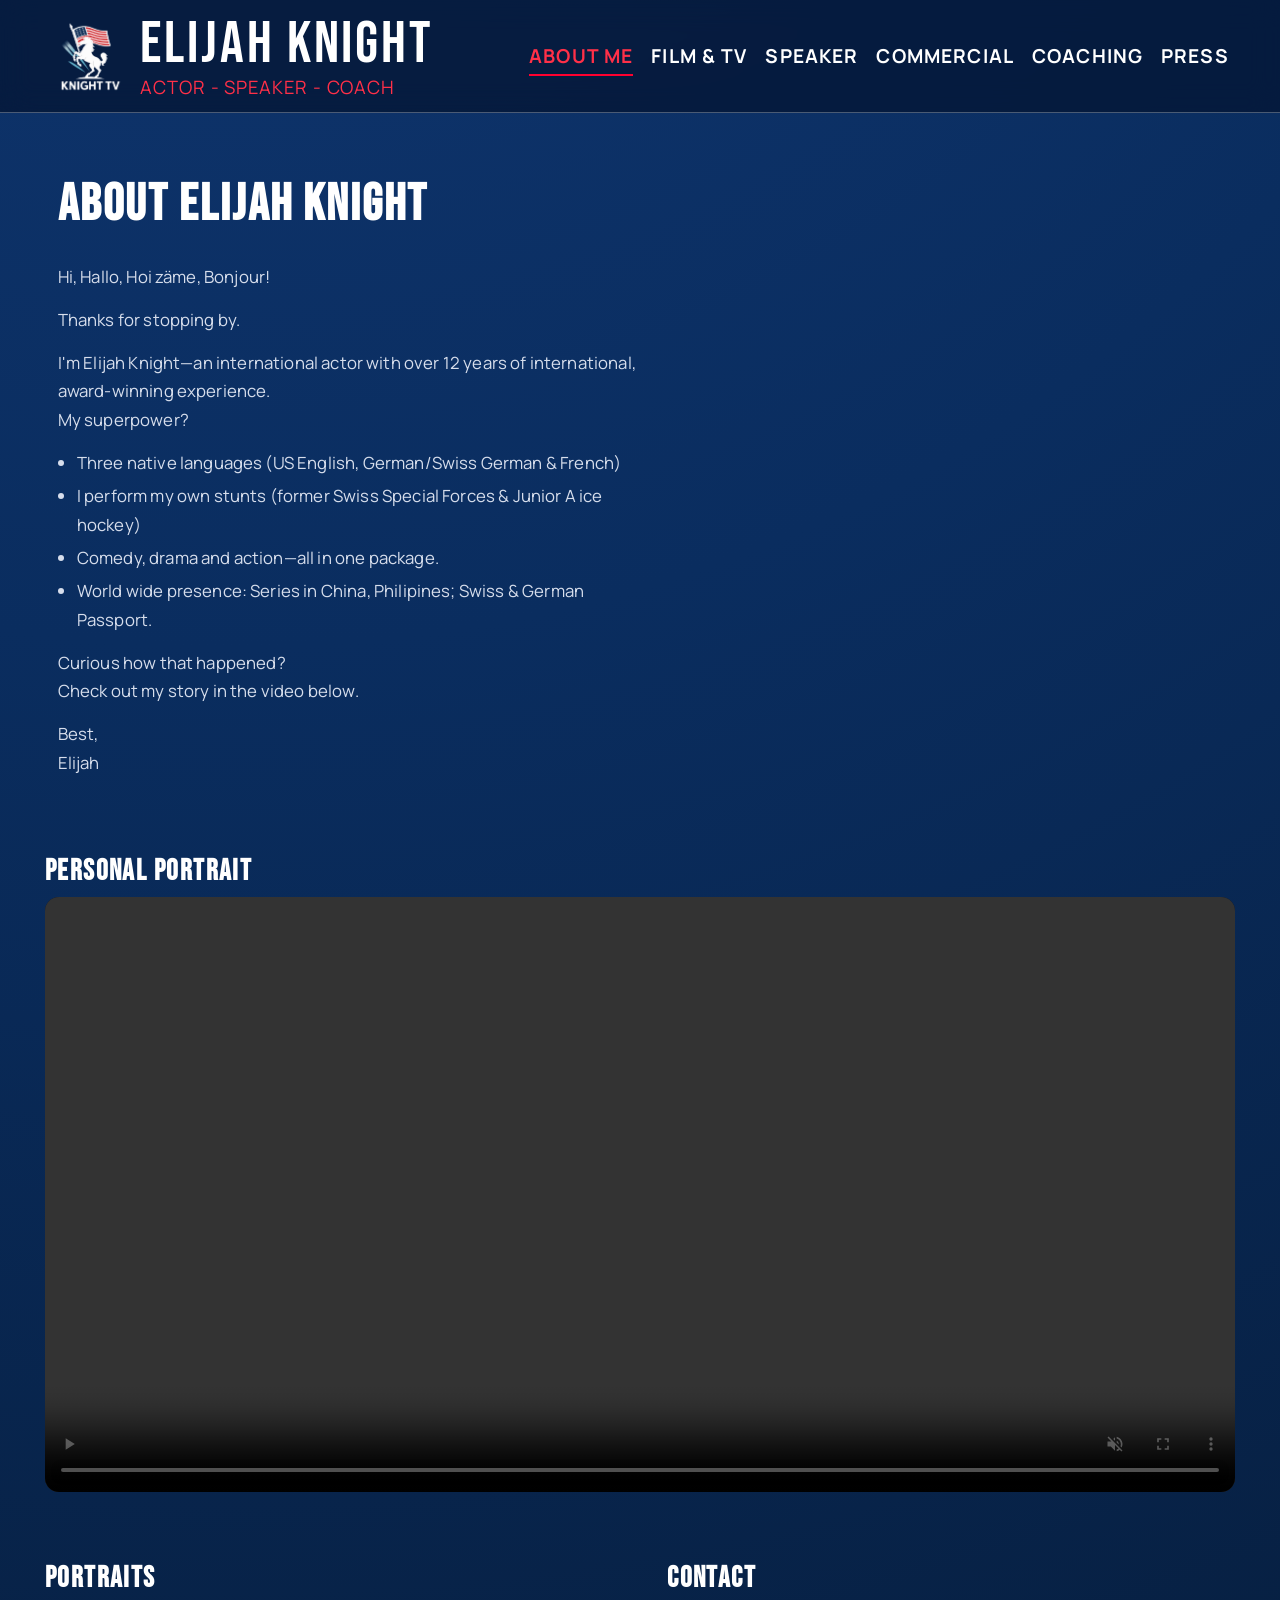
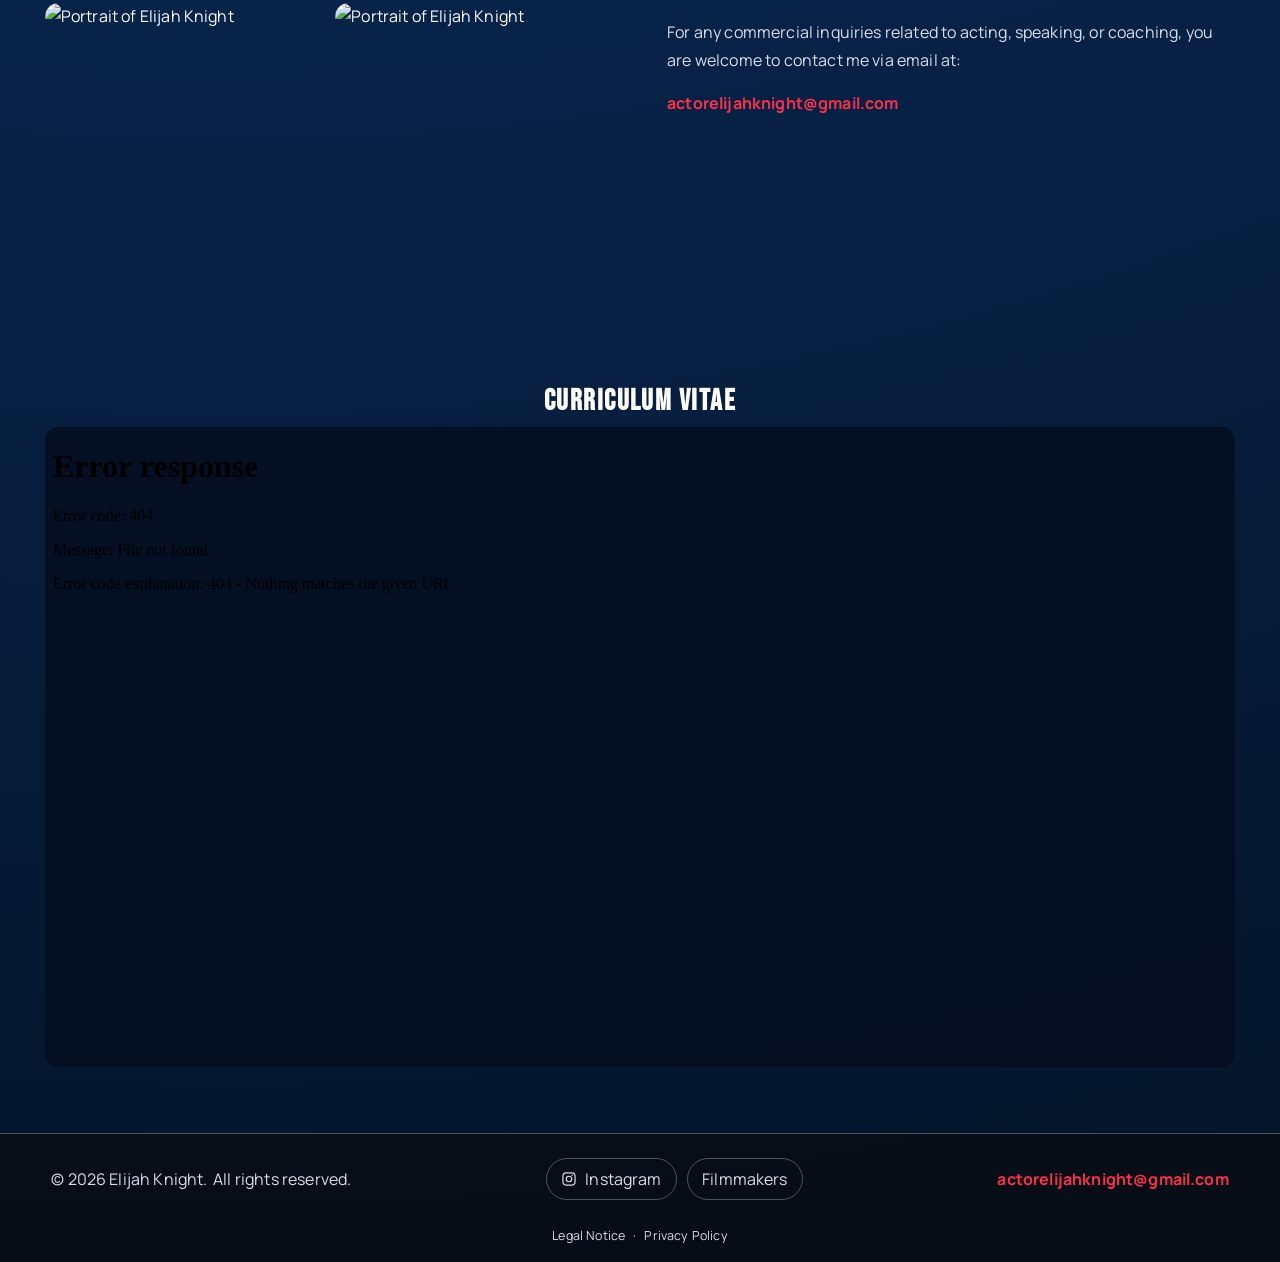
==== commit d7a2026e: "added legal notice and privacy policy" ====
--- a/about.html
+++ b/about.html
@@ -104,6 +104,11 @@
           <a class="social-link" href="https://www.filmmakers.eu/en/actors/elijah-knight" target="_blank" rel="noopener noreferrer">Filmmakers</a>
         </div>
         <a class="footer-email" href="mailto:actorelijahknight@gmail.com">actorelijahknight@gmail.com</a>
+        <div class="footer-legal">
+          <a href="legal-notice.html">Legal Notice</a>
+          <span aria-hidden="true">·</span>
+          <a href="privacy-policy.html">Privacy Policy</a>
+        </div>
       </div>
     </footer>
 
--- a/styles.css
+++ b/styles.css
@@ -611,6 +611,18 @@
   color: var(--muted);
   background: linear-gradient(0deg, rgba(0, 0, 0, 0.85), rgba(0, 0, 0, 0));
   text-align: center;
+  pointer-events: none;
+}
+
+.video-facade-consent a {
+  color: inherit;
+  text-decoration: underline;
+  pointer-events: auto;
+}
+
+.video-facade-consent a:hover,
+.video-facade-consent a:focus-visible {
+  color: #fff;
 }
 
 .video-facade:hover .video-facade-play,
@@ -983,6 +995,24 @@
   font-weight: 700;
 }
 
+.footer-legal {
+  width: 100%;
+  display: flex;
+  justify-content: center;
+  gap: 0.5rem;
+  font-size: 0.78rem;
+  color: var(--muted);
+}
+
+.footer-legal a {
+  color: var(--muted);
+}
+
+.footer-legal a:hover,
+.footer-legal a:focus-visible {
+  color: var(--accent-soft);
+}
+
 .social-link:hover {
   border-color: var(--accent);
   color: var(--accent-soft);
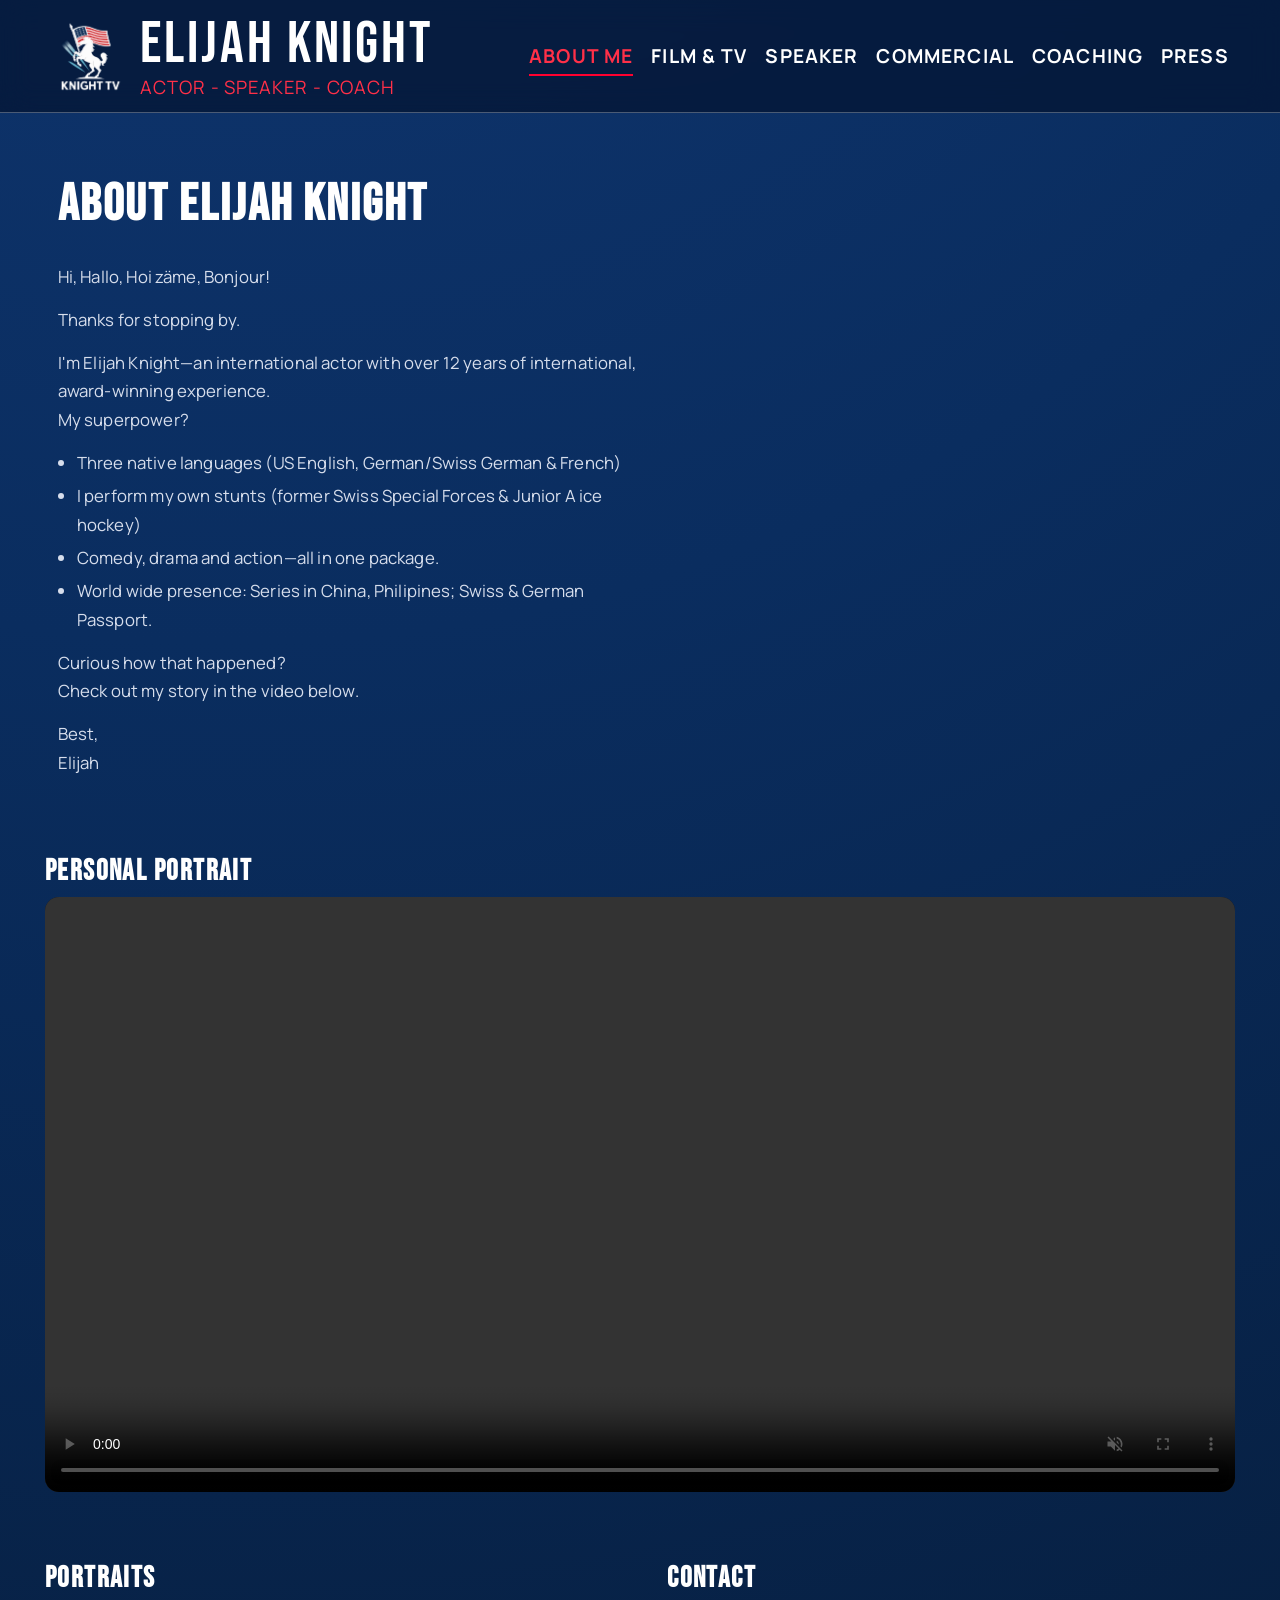
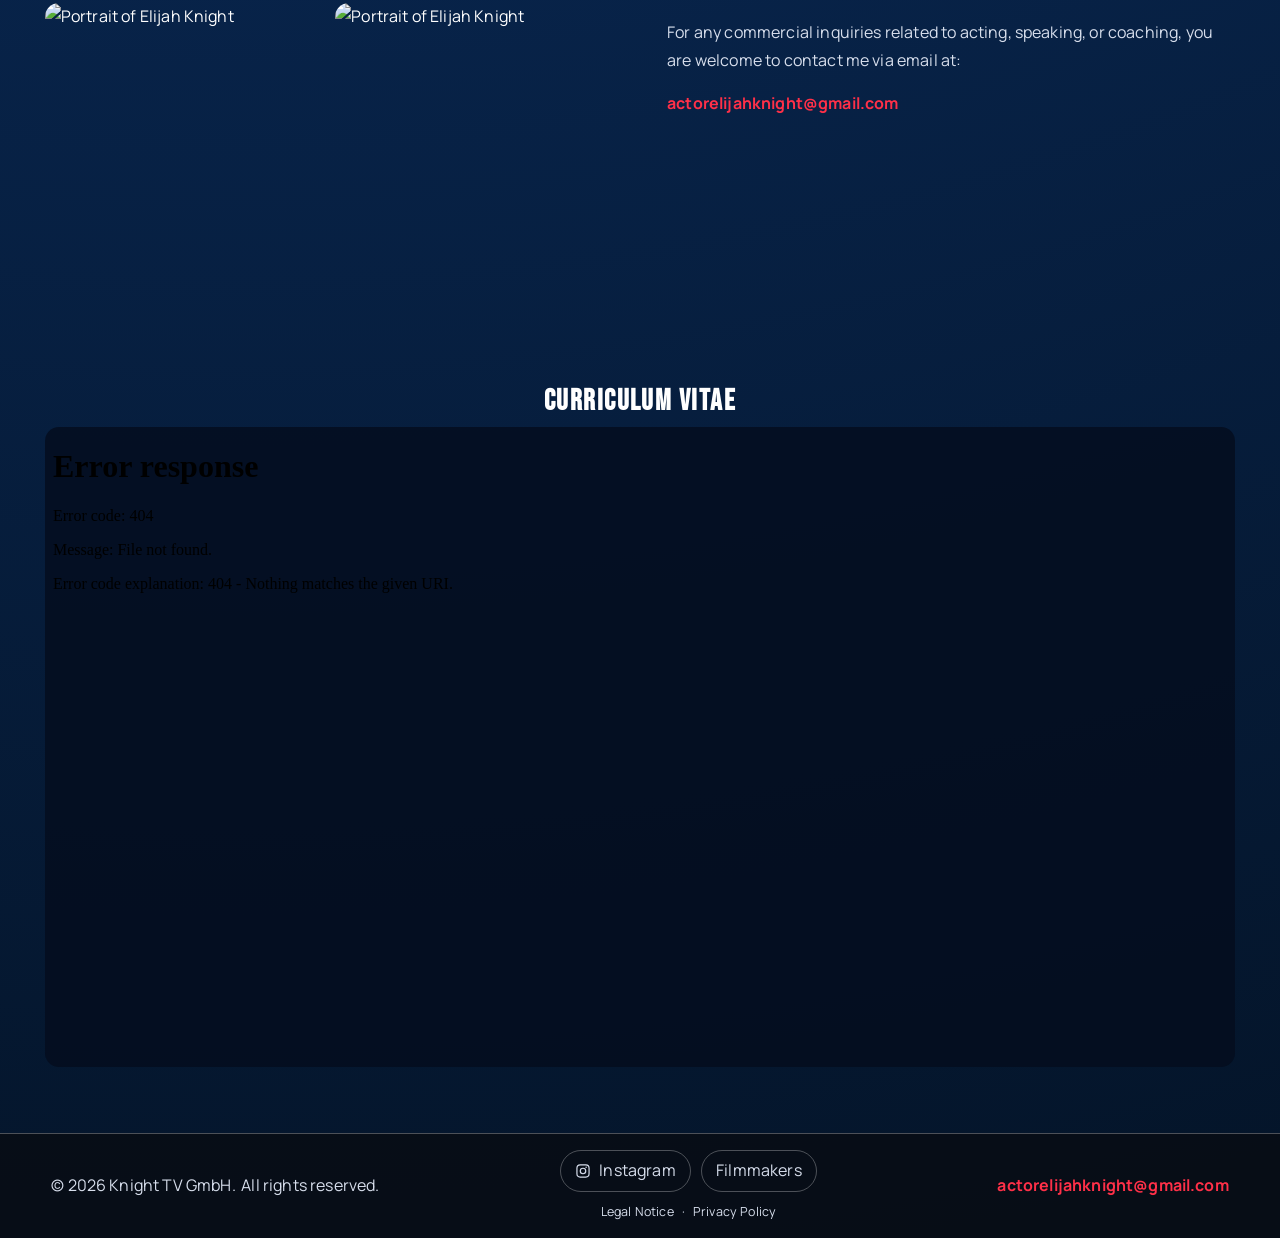
==== commit e0e40497: "footer adjusted" ====
--- a/about.html
+++ b/about.html
@@ -95,20 +95,22 @@
 
     <footer class="site-footer">
       <div class="footer-inner">
-        <p>© <span id="year">2026</span> Elijah Knight.<span class="footer-rights-block">All rights reserved.</span></p>
-        <div class="footer-links">
-          <a class="social-link" href="https://www.instagram.com/p/DXJRO6wuVqD/" target="_blank" rel="noopener noreferrer">
-            <svg viewBox="0 0 24 24" aria-hidden="true"><path d="M7.75 2h8.5A5.76 5.76 0 0 1 22 7.75v8.5A5.76 5.76 0 0 1 16.25 22h-8.5A5.76 5.76 0 0 1 2 16.25v-8.5A5.76 5.76 0 0 1 7.75 2Zm0 1.8A3.96 3.96 0 0 0 3.8 7.75v8.5a3.96 3.96 0 0 0 3.95 3.95h8.5a3.96 3.96 0 0 0 3.95-3.95v-8.5a3.96 3.96 0 0 0-3.95-3.95h-8.5Zm8.96 1.42a1.08 1.08 0 1 1 0 2.16 1.08 1.08 0 0 1 0-2.16ZM12 7a5 5 0 1 1 0 10 5 5 0 0 1 0-10Zm0 1.8a3.2 3.2 0 1 0 0 6.4 3.2 3.2 0 0 0 0-6.4Z"/></svg>
-            Instagram
-          </a>
-          <a class="social-link" href="https://www.filmmakers.eu/en/actors/elijah-knight" target="_blank" rel="noopener noreferrer">Filmmakers</a>
+        <p>© <span id="year">2026</span> Knight TV GmbH.<span class="footer-rights-block">All rights reserved.</span></p>
+        <div class="footer-center">
+          <div class="footer-links">
+            <a class="social-link" href="https://www.instagram.com/p/DXJRO6wuVqD/" target="_blank" rel="noopener noreferrer">
+              <svg viewBox="0 0 24 24" aria-hidden="true"><path d="M7.75 2h8.5A5.76 5.76 0 0 1 22 7.75v8.5A5.76 5.76 0 0 1 16.25 22h-8.5A5.76 5.76 0 0 1 2 16.25v-8.5A5.76 5.76 0 0 1 7.75 2Zm0 1.8A3.96 3.96 0 0 0 3.8 7.75v8.5a3.96 3.96 0 0 0 3.95 3.95h8.5a3.96 3.96 0 0 0 3.95-3.95v-8.5a3.96 3.96 0 0 0-3.95-3.95h-8.5Zm8.96 1.42a1.08 1.08 0 1 1 0 2.16 1.08 1.08 0 0 1 0-2.16ZM12 7a5 5 0 1 1 0 10 5 5 0 0 1 0-10Zm0 1.8a3.2 3.2 0 1 0 0 6.4 3.2 3.2 0 0 0 0-6.4Z"/></svg>
+              Instagram
+            </a>
+            <a class="social-link" href="https://www.filmmakers.eu/en/actors/elijah-knight" target="_blank" rel="noopener noreferrer">Filmmakers</a>
+          </div>
+          <div class="footer-legal">
+            <a href="legal-notice.html">Legal Notice</a>
+            <span aria-hidden="true">·</span>
+            <a href="privacy-policy.html">Privacy Policy</a>
+          </div>
         </div>
         <a class="footer-email" href="mailto:actorelijahknight@gmail.com">actorelijahknight@gmail.com</a>
-        <div class="footer-legal">
-          <a href="legal-notice.html">Legal Notice</a>
-          <span aria-hidden="true">·</span>
-          <a href="privacy-policy.html">Privacy Policy</a>
-        </div>
       </div>
     </footer>
 
--- a/styles.css
+++ b/styles.css
@@ -899,10 +899,17 @@
   gap: 0.4rem;
   aspect-ratio: 16 / 9;
   margin-bottom: 0.9rem;
-  border: 1px dashed var(--line);
+  overflow: hidden;
+  border: 1px solid var(--line);
   border-radius: 10px;
   background: linear-gradient(140deg, rgba(255, 255, 255, 0.07), rgba(255, 255, 255, 0.02));
   color: var(--muted);
+}
+
+.press-thumb img {
+  width: 100%;
+  height: 100%;
+  object-fit: cover;
 }
 
 .press-thumb svg {
@@ -984,6 +991,13 @@
   transition: border-color 0.2s ease, color 0.2s ease;
 }
 
+.footer-center {
+  display: flex;
+  flex-direction: column;
+  align-items: center;
+  gap: 0.6rem;
+}
+
 .footer-links {
   display: inline-flex;
   gap: 0.6rem;
@@ -996,7 +1010,6 @@
 }
 
 .footer-legal {
-  width: 100%;
   display: flex;
   justify-content: center;
   gap: 0.5rem;
@@ -1102,8 +1115,8 @@
     text-align: center;
   }
 
-  .footer-links {
-    justify-content: center;
+  .footer-center {
+    width: 100%;
   }
 
   .footer-email {
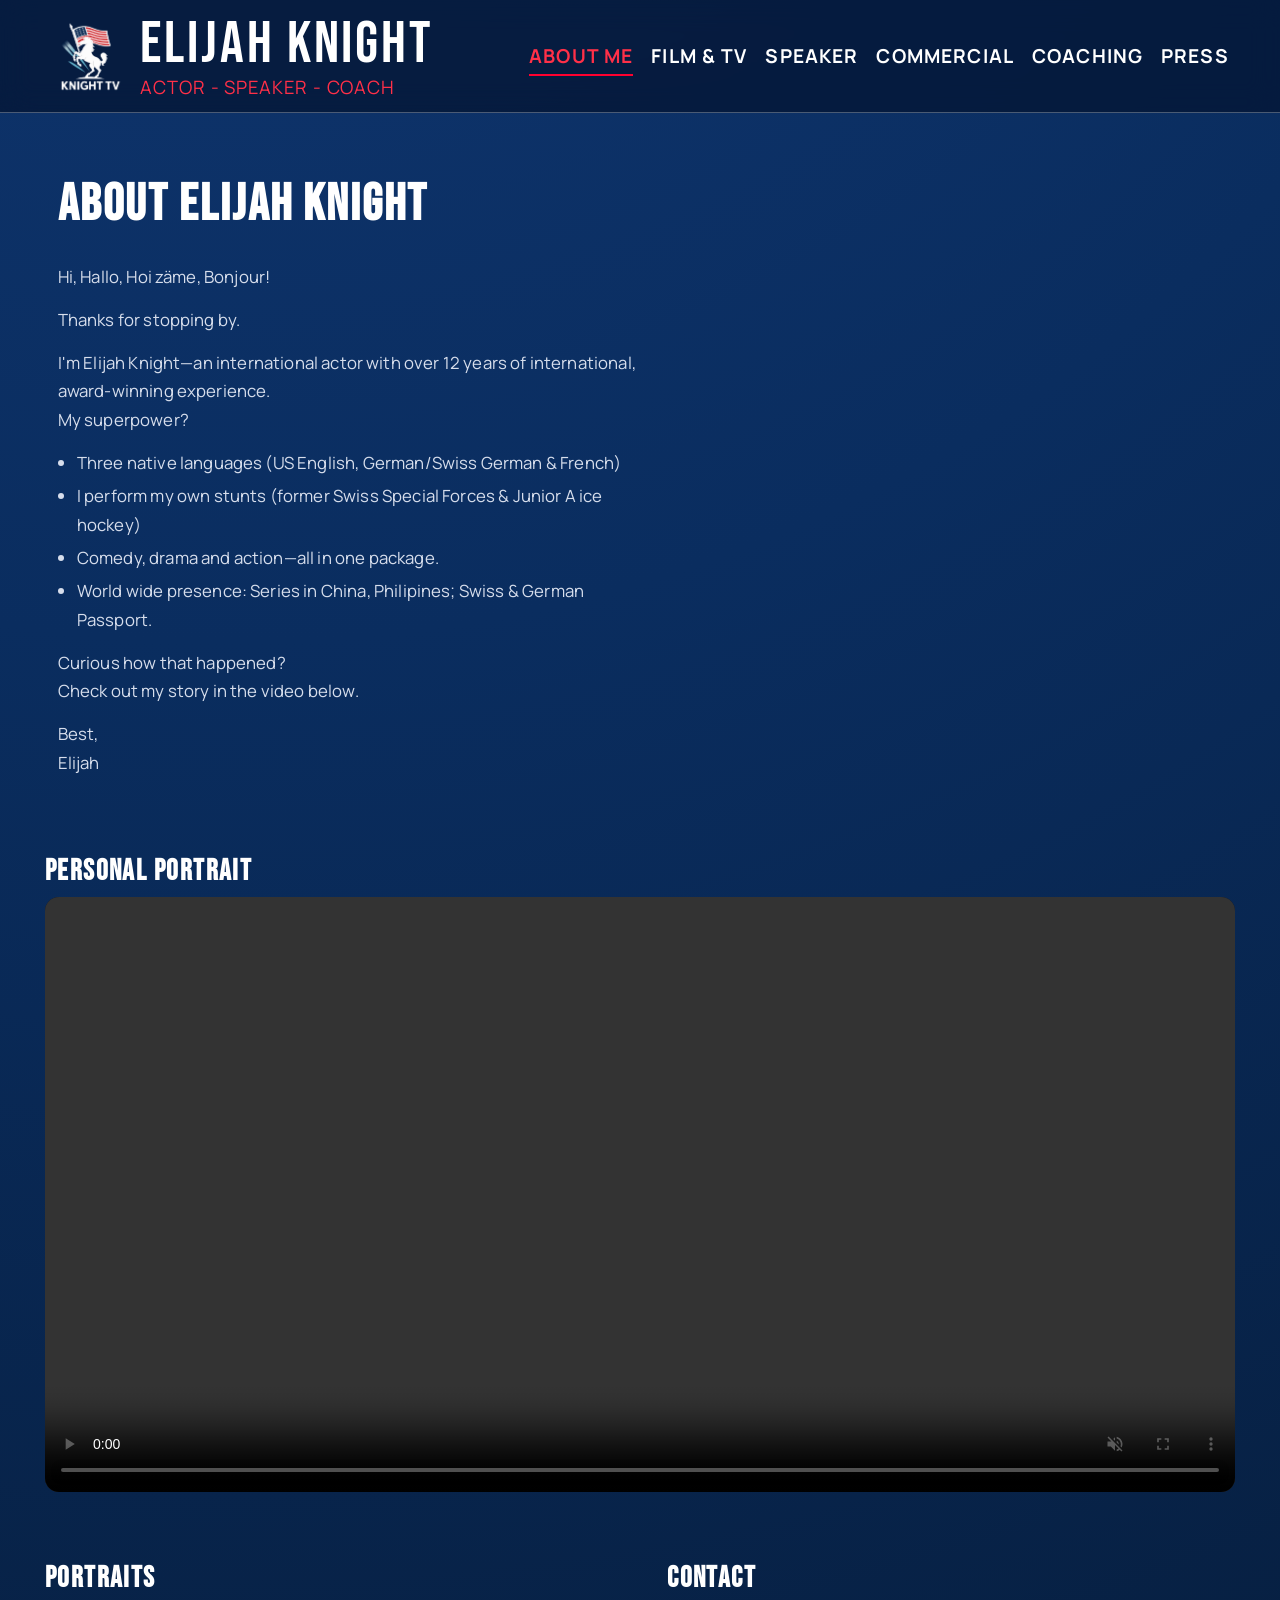
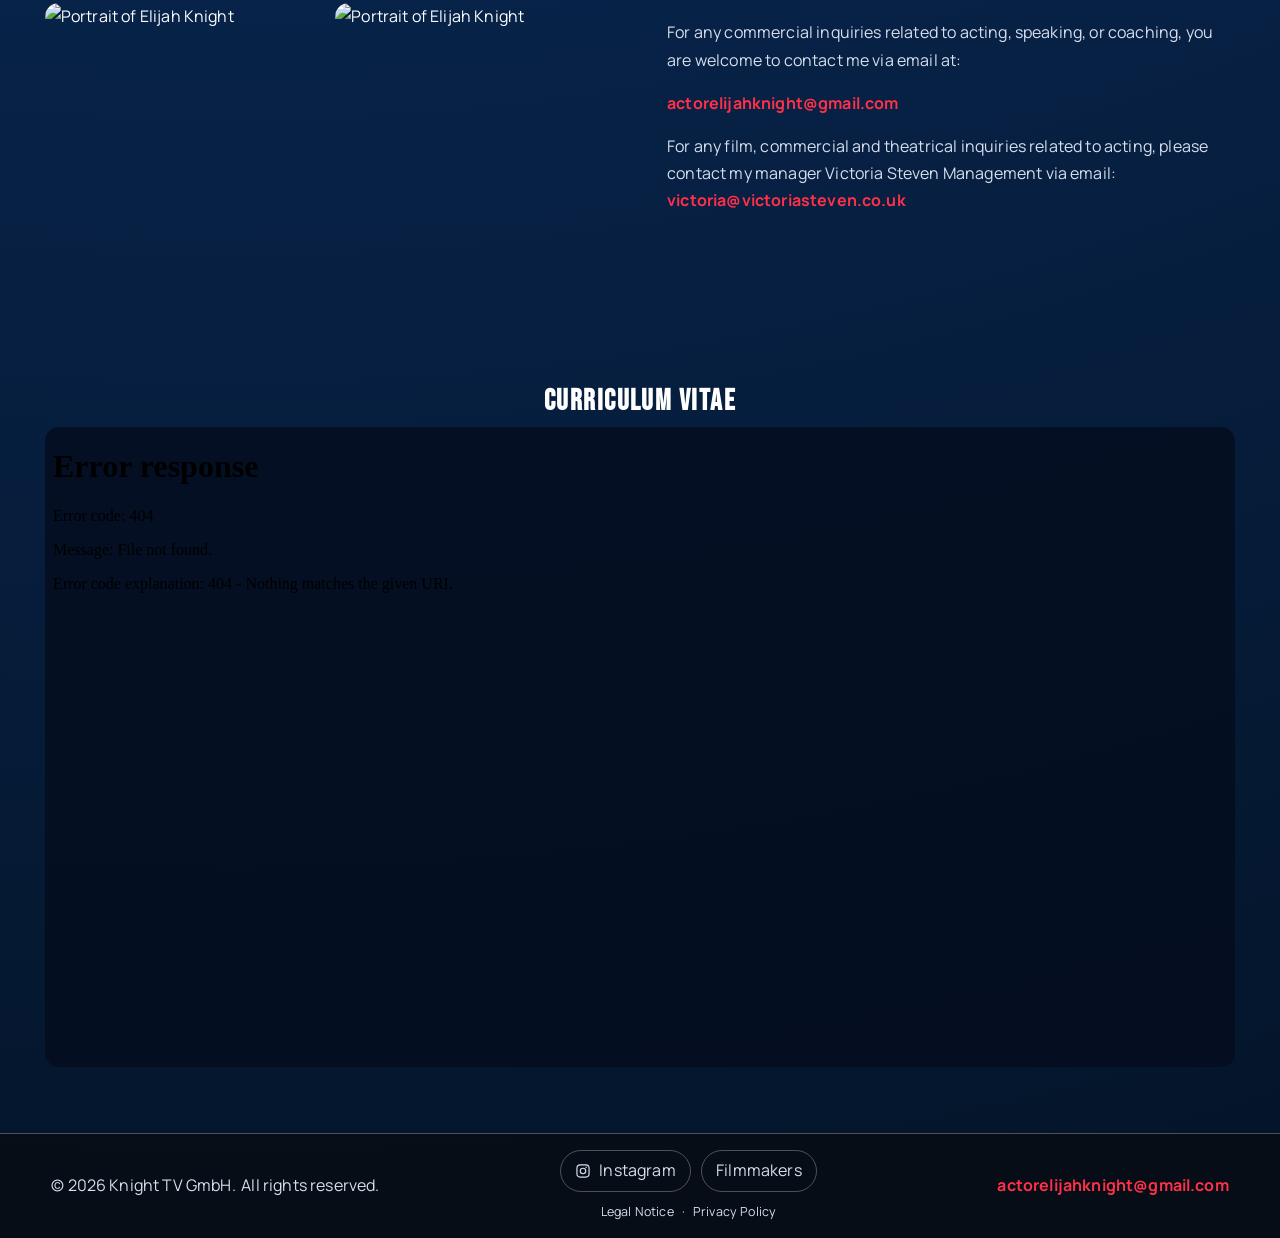
==== commit ff69f47c: "added representation" ====
--- a/about.html
+++ b/about.html
@@ -83,6 +83,7 @@
           <h2>Contact</h2>
           <p>For any commercial inquiries related to acting, speaking, or coaching, you are welcome to contact me via email at:</p>
           <p><a class="footer-email" href="mailto:actorelijahknight@gmail.com">actorelijahknight@gmail.com</a></p>
+          <p>For any film, commercial and theatrical inquiries related to acting, please contact my manager Victoria Steven Management via email: <a class="footer-email" href="mailto:victoria@victoriasteven.co.uk">victoria@victoriasteven.co.uk</a></p>
         </article>
 
         <article class="section-card about-cv-card">
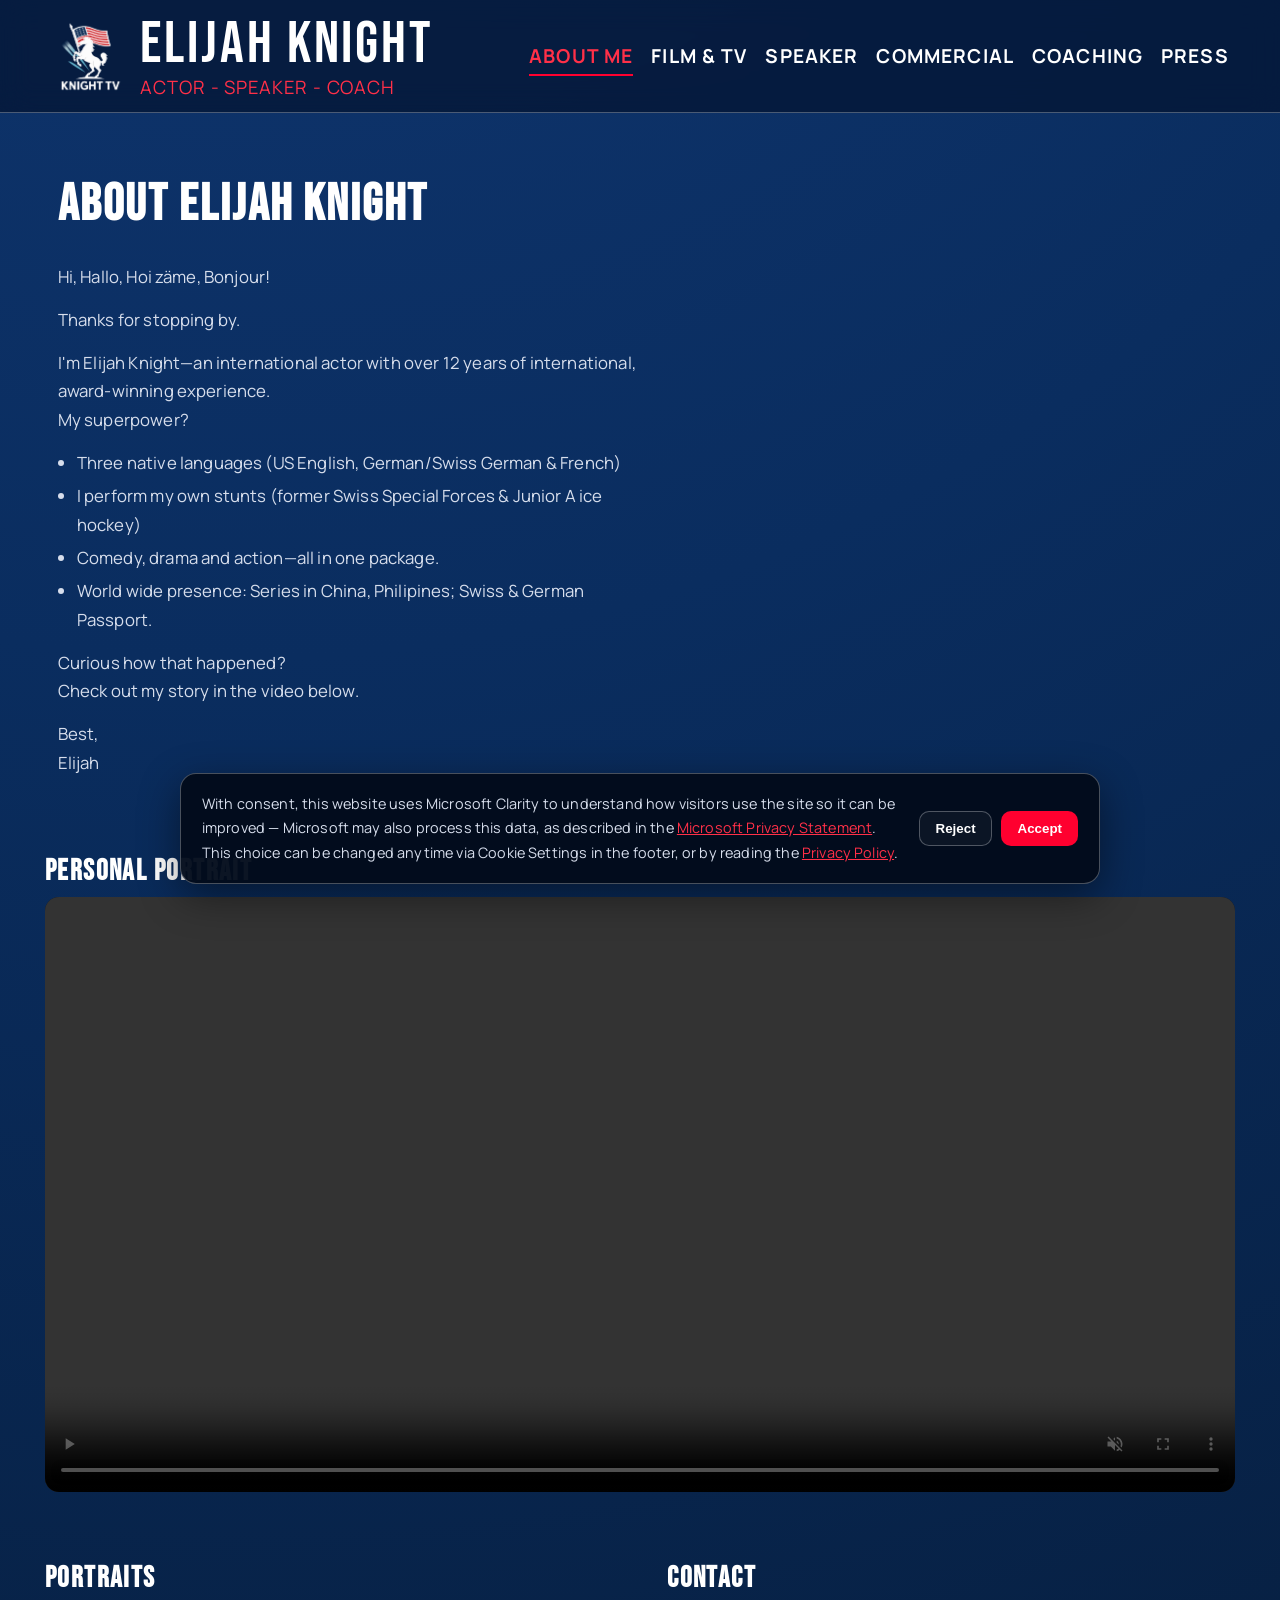
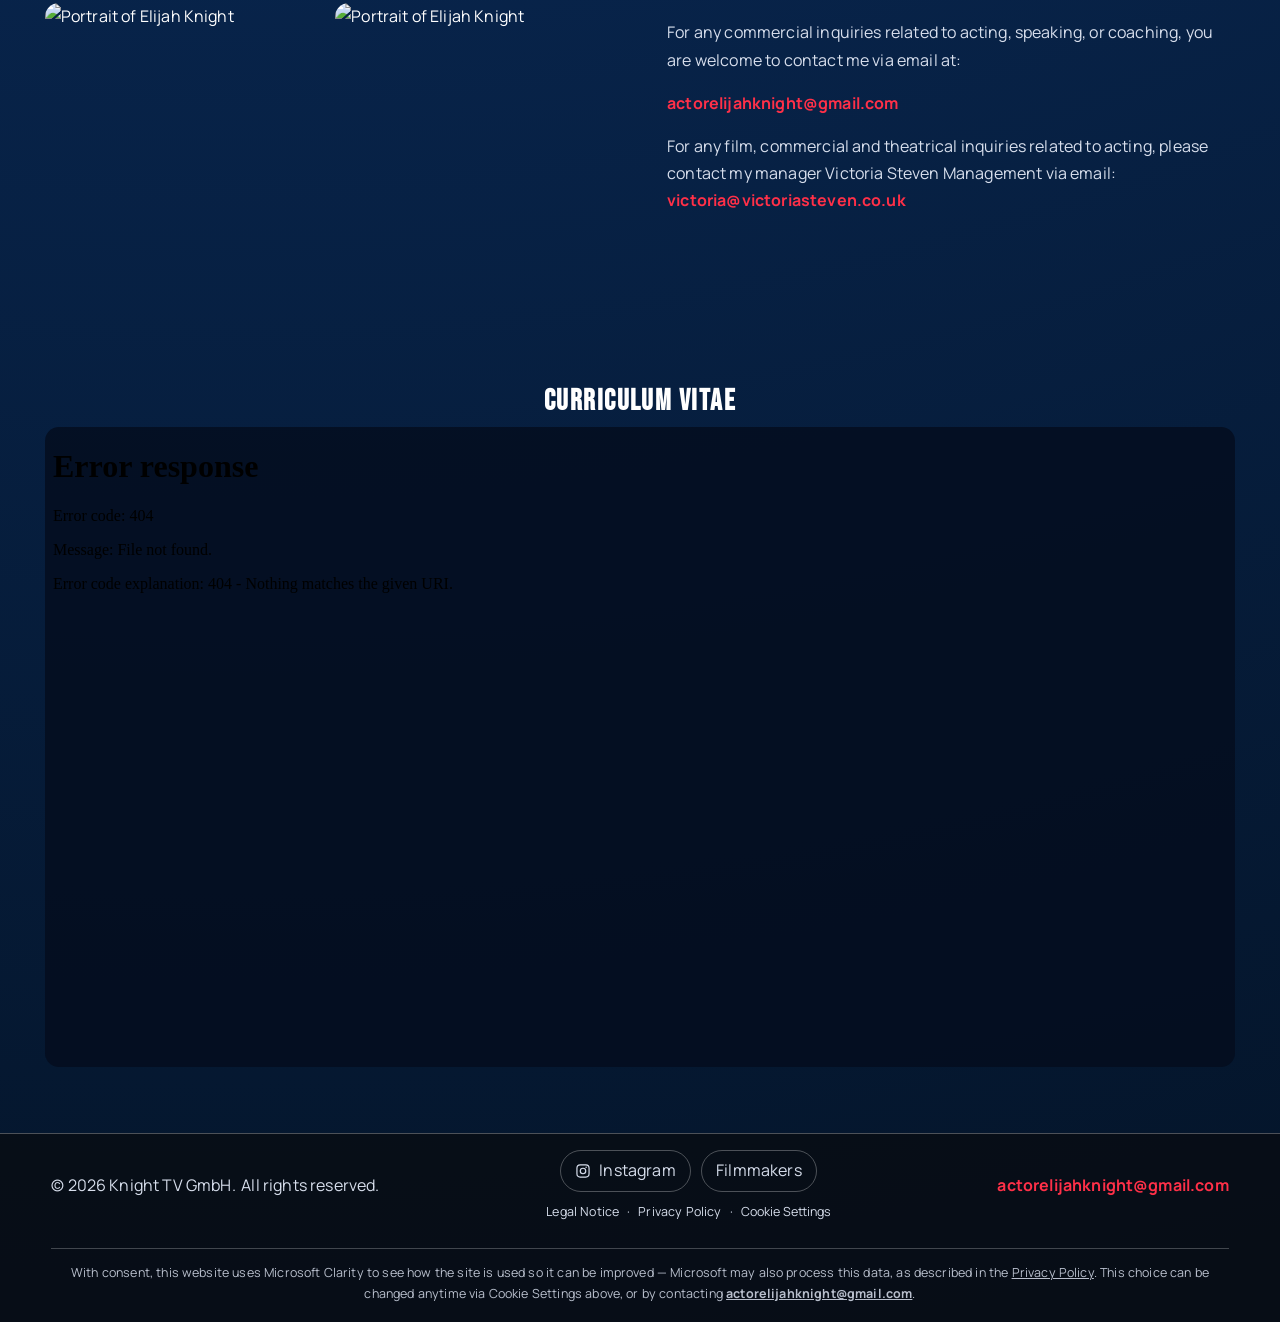
==== commit 13cb76b0: "clarity and cookies" ====
--- a/about.html
+++ b/about.html
@@ -109,11 +109,36 @@
             <a href="legal-notice.html">Legal Notice</a>
             <span aria-hidden="true">·</span>
             <a href="privacy-policy.html">Privacy Policy</a>
+            <span aria-hidden="true">·</span>
+            <button type="button" class="footer-legal-btn" data-cookie-settings>Cookie Settings</button>
           </div>
         </div>
         <a class="footer-email" href="mailto:actorelijahknight@gmail.com">actorelijahknight@gmail.com</a>
       </div>
+      <p class="footer-cookie-note">
+        With consent, this website uses Microsoft Clarity to see how the site is used so it can be improved —
+        Microsoft may also process this data, as described in the
+        <a href="privacy-policy.html">Privacy Policy</a>. This choice can be changed anytime via Cookie Settings
+        above, or by contacting
+        <a class="footer-email" href="mailto:actorelijahknight@gmail.com">actorelijahknight@gmail.com</a>.
+      </p>
     </footer>
+
+    <div class="cookie-banner" id="cookie-banner" role="dialog" aria-live="polite" aria-label="Cookie consent" hidden>
+      <div class="cookie-banner-inner">
+        <p class="cookie-banner-text">
+          With consent, this website uses Microsoft Clarity to understand how visitors use the site so it can be
+          improved — Microsoft may also process this data, as described in the
+          <a href="https://privacy.microsoft.com/en-us/privacystatement" target="_blank" rel="noopener noreferrer">Microsoft Privacy Statement</a>.
+          This choice can be changed anytime via Cookie Settings in the footer, or by reading the
+          <a href="privacy-policy.html">Privacy Policy</a>.
+        </p>
+        <div class="cookie-banner-actions">
+          <button type="button" class="btn" data-cookie-reject>Reject</button>
+          <button type="button" class="btn btn-primary" data-cookie-accept>Accept</button>
+        </div>
+      </div>
+    </div>
 
     <script src="script.js"></script>
     <script>
--- a/styles.css
+++ b/styles.css
@@ -1026,6 +1026,105 @@
   color: var(--accent-soft);
 }
 
+.footer-cookie-note {
+  width: min(1200px, 92vw);
+  margin: 0.6rem auto 0;
+  padding: 0.8rem 0 1.1rem;
+  border-top: 1px solid var(--line);
+  color: var(--muted);
+  font-size: 0.78rem;
+  text-align: center;
+  opacity: 0.85;
+}
+
+.footer-cookie-note a {
+  color: var(--muted);
+  text-decoration: underline;
+}
+
+.footer-cookie-note a:hover,
+.footer-cookie-note a:focus-visible {
+  color: var(--accent-soft);
+}
+
+.footer-legal-btn {
+  border: none;
+  background: transparent;
+  padding: 0;
+  margin: 0;
+  font: inherit;
+  color: var(--muted);
+  cursor: pointer;
+}
+
+.footer-legal-btn:hover,
+.footer-legal-btn:focus-visible {
+  color: var(--accent-soft);
+}
+
+.cookie-banner {
+  position: fixed;
+  left: 0;
+  right: 0;
+  bottom: 0;
+  z-index: 100;
+  padding: 1rem;
+  opacity: 0;
+  transform: translateY(12px);
+  transition: opacity 0.3s ease, transform 0.3s ease;
+  pointer-events: none;
+}
+
+.cookie-banner.is-visible {
+  opacity: 1;
+  transform: translateY(0);
+  pointer-events: all;
+}
+
+.cookie-banner-inner {
+  width: min(920px, 96vw);
+  margin: 0 auto;
+  display: flex;
+  align-items: center;
+  gap: 1.2rem;
+  flex-wrap: wrap;
+  justify-content: space-between;
+  background: rgba(3, 12, 28, 0.96);
+  border: 1px solid var(--line);
+  border-radius: 16px;
+  padding: 1.1rem 1.3rem;
+  box-shadow: 0 12px 40px rgba(0, 0, 0, 0.45);
+}
+
+.cookie-banner-text {
+  margin: 0;
+  color: var(--muted);
+  font-size: 0.9rem;
+  flex: 1 1 420px;
+}
+
+.cookie-banner-text a {
+  color: var(--accent-soft);
+  text-decoration: underline;
+}
+
+.cookie-banner-actions {
+  display: flex;
+  gap: 0.6rem;
+  flex-shrink: 0;
+}
+
+@media (max-width: 720px) {
+  .cookie-banner-inner {
+    flex-direction: column;
+    align-items: stretch;
+  }
+
+  .cookie-banner-actions {
+    justify-content: flex-end;
+  }
+}
+
 .social-link:hover {
   border-color: var(--accent);
   color: var(--accent-soft);
